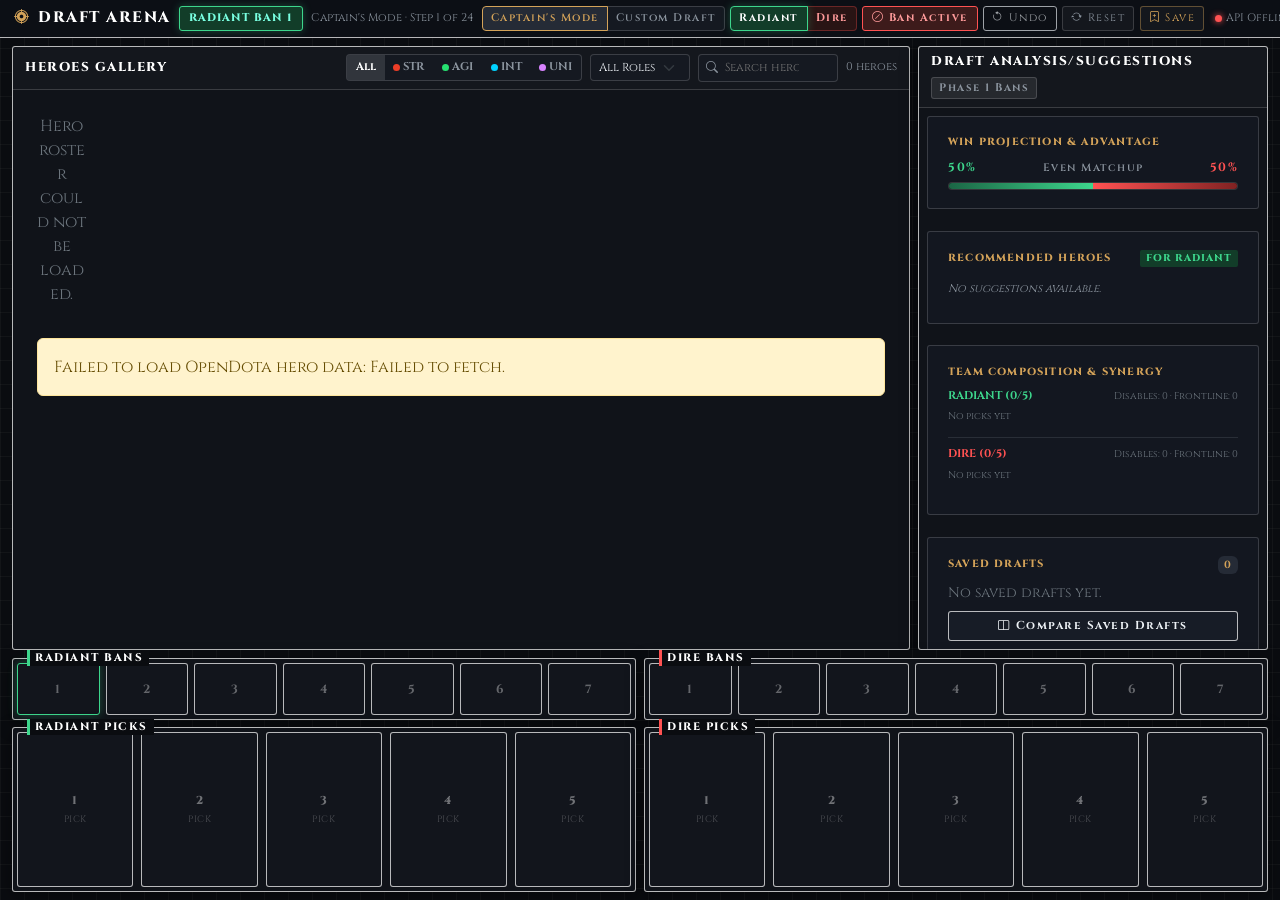
==== API-A3/index.html @ a6ad1978 "Initial Commit" ====
<!DOCTYPE html>
<html lang="en">
<head>
  <meta charset="UTF-8">
  <meta name="viewport" content="width=device-width, initial-scale=1">
  <meta name="theme-color" content="#0a0c10">
  <title>Dota 2 Draft Simulator & Analysis</title>
  <link href="https://cdn.jsdelivr.net/npm/bootstrap@5.3.3/dist/css/bootstrap.min.css" rel="stylesheet">
  <link href="https://cdn.jsdelivr.net/npm/bootstrap-icons@1.11.3/font/bootstrap-icons.min.css" rel="stylesheet">
  <link rel="preconnect" href="https://fonts.googleapis.com">
  <link rel="preconnect" href="https://fonts.gstatic.com" crossorigin>
  <link href="https://fonts.googleapis.com/css2?family=Cinzel:wght@600;700;800;900&display=swap" rel="stylesheet">
  <link rel="stylesheet" href="assets/css/main.css">
</head>
<body class="wireframe-theme">
  <!-- Top Navigation & Global Controls -->
  <header class="app-header">
    <div class="header-inner">
      <div class="brand-group">
        <a class="brand-title" href="#">
          <i class="bi bi-crosshair2 me-2"></i>DRAFT ARENA
        </a>
        <span class="brand-subtitle d-none d-xxl-inline">DOTA 2 DRAFT SIMULATOR &amp; ANALYSIS</span>
      </div>

      <!-- Turn & Draft Status in Header -->
      <div class="header-turn-status" id="headerTurnStatus">
        <span class="turn-indicator-badge radiant" id="activeTurnBadge">RADIANT BAN 1</span>
        <span class="turn-desc d-none d-lg-inline" id="draftPrompt">Captain's Mode · Step 1 of 24</span>
      </div>

      <!-- Quick Action Controls -->
      <div class="header-actions">
        <div class="btn-group btn-group-sm mode-toggle-group" role="group" aria-label="Draft mode">
          <button class="btn btn-mode active" id="captainsMode" type="button" title="Standard 24-step competitive pick/ban sequence">Captain's Mode</button>
          <button class="btn btn-mode" id="customMode" type="button" title="Free custom picking and banning">Custom Draft</button>
        </div>

        <div class="btn-group btn-group-sm team-toggle-group" role="group" aria-label="Active team">
          <button class="btn btn-team-radiant active" id="radiantTurnBtn" type="button">Radiant</button>
          <button class="btn btn-team-dire" id="direTurnBtn" type="button">Dire</button>
        </div>

        <button class="btn btn-sm btn-action-toggle" id="banToggleBtn" type="button" title="Toggle Pick or Ban">
          <i class="bi bi-slash-circle me-1"></i><span id="banToggleLabel">Ban Mode</span>
        </button>

        <button class="btn btn-sm btn-control" id="undoBtn" disabled title="Undo last action">
          <i class="bi bi-arrow-counterclockwise"></i><span class="d-none d-xl-inline ms-1">Undo</span>
        </button>
        <button class="btn btn-sm btn-control" id="resetBtn" title="Reset current draft">
          <i class="bi bi-arrow-repeat"></i><span class="d-none d-xl-inline ms-1">Reset</span>
        </button>
        <button class="btn btn-sm btn-control btn-save" id="saveDraftBtn" title="Save draft">
          <i class="bi bi-bookmark-plus"></i><span class="d-none d-xl-inline ms-1">Save</span>
        </button>

        <span class="api-status" id="apiStatus"><span class="status-dot"></span><span class="d-none d-sm-inline">Connecting</span></span>
      </div>
    </div>
  </header>

  <!-- Main Blueprint / Wireframe Grid Layout -->
  <main class="wireframe-workspace">
    <!-- TOP ROW: HEROES GALLERY (Left) & DRAFT ANALYSIS/SUGGESTIONS (Right) -->
    <section class="wireframe-top-row">
      <!-- HEROES GALLERY CARD -->
      <div class="card wireframe-box gallery-box">
        <div class="card-header wireframe-header">
          <h2 class="card-title wireframe-title mb-0">HEROES GALLERY</h2>
          <div class="gallery-controls">
            <!-- Attribute Filter Tabs -->
            <div class="attr-filters" id="attrFilters">
              <button class="attr-btn active" data-attr="all" type="button">All</button>
              <button class="attr-btn str" data-attr="str" type="button" title="Strength"><span class="attr-icon str-icon"></span> STR</button>
              <button class="attr-btn agi" data-attr="agi" type="button" title="Agility"><span class="attr-icon agi-icon"></span> AGI</button>
              <button class="attr-btn int" data-attr="int" type="button" title="Intelligence"><span class="attr-icon int-icon"></span> INT</button>
              <button class="attr-btn all-attr" data-attr="all-attr" type="button" title="Universal"><span class="attr-icon uni-icon"></span> UNI</button>
            </div>

            <!-- Role Filter Dropdown -->
            <select class="form-select form-select-sm filter-select" id="roleFilter" aria-label="Filter by role">
              <option value="all">All Roles</option>
              <option value="carry">Carry</option>
              <option value="support">Support</option>
              <option value="initiator">Initiator</option>
              <option value="disabler">Disabler</option>
              <option value="durable">Durable</option>
              <option value="nuker">Nuker</option>
              <option value="pusher">Pusher</option>
              <option value="escape">Escape</option>
            </select>

            <!-- Search input -->
            <div class="search-wrap">
              <i class="bi bi-search search-icon"></i>
              <input type="search" class="hero-search-input" id="heroSearch" placeholder="Search hero..." autocomplete="off">
              <button class="clear-search-btn d-none" id="clearSearchBtn" type="button"><i class="bi bi-x"></i></button>
            </div>

            <span class="hero-counter" id="heroCount">Loading...</span>
          </div>
        </div>

        <!-- Hero Grid Body -->
        <div class="card-body wireframe-body gallery-body p-2">
          <div id="heroGrid" class="hero-gallery-grid">
            <div class="loading-state">
              <div class="spinner-border spinner-border-sm text-warning" role="status"></div>
              <span class="ms-2">Loading hero roster from OpenDota...</span>
            </div>
          </div>
          <div id="heroError" class="alert alert-warning d-none m-3" role="alert"></div>
        </div>
      </div>

      <!-- DRAFT ANALYSIS/SUGGESTIONS CARD -->
      <div class="card wireframe-box analysis-box">
        <div class="card-header wireframe-header">
          <h2 class="card-title wireframe-title mb-0">DRAFT ANALYSIS/SUGGESTIONS</h2>
          <span class="draft-phase-tag" id="draftPhaseTag">Phase 1 Bans</span>
        </div>

        <div class="card-body wireframe-body analysis-body p-2">
          <!-- Draft Advantage Gauge Card -->
          <div class="card sub-card analysis-panel-section mb-2">
            <div class="card-body p-2">
              <div class="section-subhead">WIN PROJECTION &amp; ADVANTAGE</div>
              <div class="advantage-container">
                <div class="advantage-header">
                  <span class="team-adv-val radiant-text" id="radiantAdvPct">50%</span>
                  <span class="adv-label" id="advantageLabel">Even Matchup</span>
                  <span class="team-adv-val dire-text" id="direAdvPct">50%</span>
                </div>
                <div class="advantage-bar-track">
                  <div class="adv-bar-fill radiant-bar" id="radiantAdvBar" style="width: 50%"></div>
                  <div class="adv-bar-fill dire-bar" id="direAdvBar" style="width: 50%"></div>
                </div>
              </div>
            </div>
          </div>

          <!-- Dynamic Hero Suggestions Card -->
          <div class="card sub-card analysis-panel-section mb-2">
            <div class="card-body p-2">
              <div class="d-flex justify-content-between align-items-center mb-2">
                <div class="section-subhead mb-0">RECOMMENDED HEROES</div>
                <span class="active-team-tag" id="suggestionTeamTag">FOR RADIANT</span>
              </div>
              <div class="suggestions-list" id="suggestionsContainer">
                <div class="suggestion-placeholder">Suggestions will appear as you pick or ban heroes.</div>
              </div>
            </div>
          </div>

          <!-- Lineup Role Breakdown & Warnings Card -->
          <div class="card sub-card analysis-panel-section mb-2">
            <div class="card-body p-2">
              <div class="section-subhead">TEAM COMPOSITION &amp; SYNERGY</div>
              <div id="compositionBreakdown" class="composition-breakdown">
                <div class="small text-secondary">Pick heroes to generate synergy insights and vulnerability warnings.</div>
              </div>
            </div>
          </div>

          <!-- Saved Drafts Drawer / History Card -->
          <div class="card sub-card analysis-panel-section saved-drafts-section">
            <div class="card-body p-2">
              <div class="d-flex justify-content-between align-items-center mb-2">
                <div class="section-subhead mb-0">SAVED DRAFTS</div>
                <span class="badge saved-badge" id="savedCount">0</span>
              </div>
              <div id="savedDraftPreview" class="saved-preview-list small text-secondary">No saved drafts yet.</div>
              <button class="btn btn-compare-drafts w-100 mt-2" id="compareDraftsBtn" type="button">
                <i class="bi bi-layout-split me-1"></i>Compare Saved Drafts
              </button>
            </div>
          </div>
        </div>
      </div>
    </section>

    <!-- BOTTOM ROW: RADIANT (Bans & Picks) & DIRE (Bans & Picks) -->
    <section class="wireframe-bottom-row">
      <!-- RADIANT HALF (Left) -->
      <div class="team-side radiant-side">
        <!-- RADIANT BANS (7 Slots) CARD -->
        <div class="card wireframe-box bans-box radiant-bans-box" id="radiantBansBox">
          <div class="wireframe-box-label radiant-label">RADIANT BANS</div>
          <div class="card-body p-1">
            <div class="slots-container ban-slots-row" id="radiantBanSlots">
              <!-- 7 Ban Slots dynamically rendered -->
            </div>
          </div>
        </div>

        <!-- RADIANT PICKS (5 Slots) CARD -->
        <div class="card wireframe-box picks-box radiant-picks-box" id="radiantPicksBox">
          <div class="wireframe-box-label radiant-label">RADIANT PICKS</div>
          <div class="card-body p-1">
            <div class="slots-container pick-slots-row" id="radiantPickSlots">
              <!-- 5 Pick Slots dynamically rendered -->
            </div>
          </div>
        </div>
      </div>

      <!-- DIRE HALF (Right) -->
      <div class="team-side dire-side">
        <!-- DIRE BANS (7 Slots) CARD -->
        <div class="card wireframe-box bans-box dire-bans-box" id="direBansBox">
          <div class="wireframe-box-label dire-label">DIRE BANS</div>
          <div class="card-body p-1">
            <div class="slots-container ban-slots-row" id="direBanSlots">
              <!-- 7 Ban Slots dynamically rendered -->
            </div>
          </div>
        </div>

        <!-- DIRE PICKS (5 Slots) CARD -->
        <div class="card wireframe-box picks-box dire-picks-box" id="direPicksBox">
          <div class="wireframe-box-label dire-label">DIRE PICKS</div>
          <div class="card-body p-1">
            <div class="slots-container pick-slots-row" id="direPickSlots">
              <!-- 5 Pick Slots dynamically rendered -->
            </div>
          </div>
        </div>
      </div>
    </section>
  </main>

  <!-- Hero Skills Hover Tooltip -->
  <div id="heroSkillTooltip" class="card hero-skill-tooltip d-none" role="tooltip">
    <div class="card-header tooltip-hero-header d-flex align-items-center gap-2 p-2">
      <img id="tooltipHeroImg" class="tooltip-hero-avatar rounded" src="" alt="">
      <div class="min-w-0 flex-grow-1">
        <div class="d-flex align-items-center gap-2">
          <h4 id="tooltipHeroName" class="tooltip-hero-title mb-0"></h4>
          <span id="tooltipAttrBadge" class="badge"></span>
        </div>
        <div id="tooltipHeroRoles" class="tooltip-hero-roles small text-secondary"></div>
      </div>
    </div>
    <div class="card-body p-2 tooltip-skills-body" id="tooltipSkillsList">
      <!-- Skills populated dynamically -->
    </div>
  </div>

  <!-- Notification Toast -->
  <div class="toast-container position-fixed bottom-0 end-0 p-3">
    <div id="appToast" class="toast text-bg-dark border-secondary" role="status" aria-live="polite" aria-atomic="true">
      <div class="d-flex">
        <div class="toast-body" id="toastMessage">Ready.</div>
        <button type="button" class="btn-close btn-close-white me-2 m-auto" data-bs-dismiss="toast" aria-label="Close"></button>
      </div>
    </div>
  </div>

  <!-- Compare Saved Drafts Modal -->
  <div class="modal fade" id="compareModal" tabindex="-1" aria-labelledby="compareModalLabel" aria-hidden="true">
    <div class="modal-dialog modal-lg modal-dialog-centered">
      <div class="modal-content modal-dark">
        <div class="modal-header">
          <h5 class="modal-title" id="compareModalLabel"><i class="bi bi-layout-split me-2"></i>Saved Draft Comparison</h5>
          <button type="button" class="btn-close btn-close-white" data-bs-dismiss="modal" aria-label="Close"></button>
        </div>
        <div class="modal-body" id="compareModalBody">
          Save at least two drafts to compare them.
        </div>
      </div>
    </div>
  </div>

  <script src="https://cdn.jsdelivr.net/npm/bootstrap@5.3.3/dist/js/bootstrap.bundle.min.js"></script>
  <script type="module" src="assets/js/app.js"></script>
</body>
</html>
---- API-A3/assets/css/main.css ----
@font-face {
  font-family: 'Trajan Pro';
  src: local('Trajan Pro'), local('TrajanPro-Regular'), local('TrajanPro-Bold'), local('Trajan');
  font-weight: normal;
  font-style: normal;
}

:root {
  color-scheme: dark;
  --font-trajan: "Trajan Pro", "Trajan", "Cinzel", Georgia, "Times New Roman", serif;
  --bg-dark: #0a0c10;
  --bg-panel: #101319;
  --bg-card: #151922;
  --line-wireframe: rgba(255, 255, 255, 0.7);
  --line-subtle: rgba(255, 255, 255, 0.16);
  --text-main: #edf1f5;
  --text-muted: #8b949e;
  --gold: #d4a359;
  --gold-glow: rgba(212, 163, 89, 0.25);
  --radiant: #3dd68c;
  --radiant-dark: #123d29;
  --radiant-glow: rgba(61, 214, 140, 0.3);
  --dire: #ff5252;
  --dire-dark: #4a1515;
  --dire-glow: rgba(255, 82, 82, 0.3);
  --str-color: #ec3d27;
  --agi-color: #26e070;
  --int-color: #00d2ff;
  --uni-color: #d883ff;
}

* {
  box-sizing: border-box;
}

body.wireframe-theme {
  margin: 0;
  padding: 0;
  background-color: var(--bg-dark);
  background-image:
    linear-gradient(to right, rgba(255, 255, 255, 0.035) 1px, transparent 1px),
    linear-gradient(to bottom, rgba(255, 255, 255, 0.035) 1px, transparent 1px);
  background-size: 24px 24px;
  color: var(--text-main);
  font-family: var(--font-trajan);
  height: 100vh;
  max-height: 100vh;
  overflow: hidden;
  display: flex;
  flex-direction: column;
}

h1, h2, h3, h4, h5, h6,
.brand-title,
.brand-subtitle,
.wireframe-title,
.wireframe-box-label,
.turn-indicator-badge,
.section-subhead,
.btn-mode,
.btn-team-radiant,
.btn-team-dire,
.btn-action-toggle,
.btn-control,
.empty-pick-num,
.empty-pick-label,
.slot-num,
.pick-hero-name,
.hero-name-label,
.suggestion-hero-name,
.adv-label,
.advantage-header,
.active-team-tag,
.draft-phase-tag,
.btn-compare-drafts {
  font-family: var(--font-trajan);
  letter-spacing: 1.5px;
}

/* =========================================================
   HEADER / GLOBAL CONTROLS (Strictly 1 Liner)
   ========================================================= */
.app-header {
  background: rgba(13, 16, 22, 0.96);
  backdrop-filter: blur(8px);
  border-bottom: 1px solid var(--line-wireframe);
  flex-shrink: 0;
  z-index: 100;
}

.header-inner {
  max-width: 100%;
  margin: 0;
  padding: 0.35rem 0.85rem;
  display: flex;
  align-items: center;
  justify-content: space-between;
  gap: 0.5rem;
  flex-wrap: nowrap;
  white-space: nowrap;
  overflow-x: auto;
  scrollbar-width: none;
}

.header-inner::-webkit-scrollbar {
  display: none;
}

.brand-group {
  display: flex;
  align-items: center;
  gap: 0.5rem;
  flex-shrink: 0;
}

.brand-title {
  color: #ffffff;
  font-weight: 800;
  letter-spacing: 1.5px;
  text-decoration: none;
  font-size: 0.95rem;
  display: flex;
  align-items: center;
  white-space: nowrap;
}

.brand-title i {
  color: var(--gold);
}

.brand-subtitle {
  color: var(--text-muted);
  font-size: 0.62rem;
  letter-spacing: 1px;
  font-weight: 600;
  white-space: nowrap;
}

.header-turn-status {
  display: flex;
  align-items: center;
  gap: 0.5rem;
  flex-shrink: 0;
}

.turn-indicator-badge {
  display: inline-flex;
  align-items: center;
  padding: 0.22rem 0.6rem;
  font-size: 0.68rem;
  font-weight: 800;
  letter-spacing: 1px;
  border-radius: 3px;
  border: 1px solid transparent;
  white-space: nowrap;
  transition: all 0.2s ease;
}

.turn-indicator-badge.radiant {
  background: var(--radiant-dark);
  color: #79ffe1;
  border-color: var(--radiant);
  box-shadow: 0 0 8px var(--radiant-glow);
}

.turn-indicator-badge.dire {
  background: var(--dire-dark);
  color: #ff9e9e;
  border-color: var(--dire);
  box-shadow: 0 0 8px var(--dire-glow);
}

.turn-desc {
  font-size: 0.7rem;
  color: var(--text-muted);
  white-space: nowrap;
}

.header-actions {
  display: flex;
  align-items: center;
  gap: 0.35rem;
  flex-shrink: 0;
  flex-wrap: nowrap;
  white-space: nowrap;
}

.btn-mode {
  background: #151921;
  border: 1px solid var(--line-subtle);
  color: var(--text-muted);
  font-size: 0.68rem;
  font-weight: 600;
  padding: 0.22rem 0.5rem;
}

.btn-mode.active {
  background: #252b36;
  border-color: var(--gold);
  color: var(--gold);
}

.btn-team-radiant {
  background: #11251c;
  border: 1px solid rgba(61, 214, 140, 0.3);
  color: #8ceec0;
  font-size: 0.68rem;
  font-weight: 700;
  padding: 0.22rem 0.5rem;
}

.btn-team-radiant.active {
  background: var(--radiant-dark);
  border-color: var(--radiant);
  color: #ffffff;
  box-shadow: 0 0 8px var(--radiant-glow);
}

.btn-team-dire {
  background: #291414;
  border: 1px solid rgba(255, 82, 82, 0.3);
  color: #ff9b9b;
  font-size: 0.68rem;
  font-weight: 700;
  padding: 0.22rem 0.5rem;
}

.btn-team-dire.active {
  background: var(--dire-dark);
  border-color: var(--dire);
  color: #ffffff;
  box-shadow: 0 0 8px var(--dire-glow);
}

.btn-action-toggle {
  background: #161b24;
  border: 1px solid var(--line-wireframe);
  color: var(--text-main);
  font-size: 0.68rem;
  font-weight: 700;
  padding: 0.22rem 0.55rem;
  border-radius: 3px;
}

.btn-action-toggle.ban-active {
  background: #3d1b1b;
  border-color: var(--dire);
  color: #ff9b9b;
}

.btn-control {
  background: #14171d;
  border: 1px solid var(--line-subtle);
  color: var(--text-muted);
  font-size: 0.68rem;
  padding: 0.22rem 0.5rem;
  border-radius: 3px;
}

.btn-control:hover:not(:disabled) {
  background: #212630;
  color: #ffffff;
  border-color: var(--line-wireframe);
}

.btn-save {
  border-color: rgba(212, 163, 89, 0.4);
  color: var(--gold);
}

.btn-save:hover {
  background: rgba(212, 163, 89, 0.15);
  color: #ffe1a6;
}

.api-status {
  font-size: 0.68rem;
  color: var(--text-muted);
  display: inline-flex;
  align-items: center;
  gap: 4px;
  padding-left: 0.3rem;
  white-space: nowrap;
}

.status-dot {
  width: 7px;
  height: 7px;
  border-radius: 50%;
  background: var(--gold);
}

.api-status.online .status-dot {
  background: var(--radiant);
  box-shadow: 0 0 6px var(--radiant);
}

.api-status.offline .status-dot {
  background: var(--dire);
  box-shadow: 0 0 6px var(--dire);
}

/* =========================================================
   WIREFRAME WORKSPACE LAYOUT
   ========================================================= */
.wireframe-workspace {
  max-width: 100%;
  width: 100%;
  margin: 0;
  padding: 0.5rem 0.75rem;
  flex: 1 1 0%;
  min-height: 0;
  display: flex;
  flex-direction: column;
  gap: 0.5rem;
  overflow: hidden;
}

/* Base Wireframe Box Style (Bootstrap Card Extension) */
.card {
  --bs-card-bg: var(--bg-panel);
  --bs-card-border-color: var(--line-wireframe);
  --bs-card-cap-bg: rgba(255, 255, 255, 0.02);
  --bs-card-cap-color: var(--text-main);
  --bs-card-color: var(--text-main);
  background-color: var(--bg-panel);
  border: 1px solid var(--line-wireframe);
  border-radius: 3px;
}

.card.sub-card {
  --bs-card-bg: #131720;
  --bs-card-border-color: var(--line-subtle);
  background-color: #131720;
  border: 1px solid var(--line-subtle);
  border-radius: 3px;
}

.wireframe-box {
  position: relative;
  box-shadow: 0 4px 18px rgba(0, 0, 0, 0.4);
  display: flex;
  flex-direction: column;
  min-height: 0;
}

.wireframe-header {
  padding: 0.45rem 0.75rem;
  border-bottom: 1px solid var(--line-subtle);
  display: flex;
  align-items: center;
  justify-content: space-between;
  flex-wrap: wrap;
  gap: 0.5rem;
  background: rgba(255, 255, 255, 0.02);
  flex-shrink: 0;
}

.wireframe-title {
  margin: 0;
  font-size: 0.8rem;
  font-weight: 800;
  letter-spacing: 1.5px;
  color: #ffffff;
  text-transform: uppercase;
}

.wireframe-body {
  padding: 0.6rem;
  flex: 1 1 0%;
  min-height: 0;
  overflow-y: auto;
  overflow-x: hidden;
  display: flex;
  flex-direction: column;
}

/* Wireframe Box Label (Embedded on top border for bottom section) */
.wireframe-box-label {
  position: absolute;
  top: -9px;
  left: 14px;
  background: #0a0c10;
  padding: 0 6px;
  font-size: 0.68rem;
  font-weight: 800;
  letter-spacing: 1.5px;
  text-transform: uppercase;
  z-index: 3;
}

.wireframe-box-label.radiant-label {
  color: #ffffff;
  border-left: 3px solid var(--radiant);
  padding-left: 5px;
}

.wireframe-box-label.dire-label {
  color: #ffffff;
  border-left: 3px solid var(--dire);
  padding-left: 5px;
}

/* =========================================================
   TOP ROW: HEROES GALLERY & DRAFT ANALYSIS
   ========================================================= */
.wireframe-top-row {
  display: grid;
  grid-template-columns: minmax(0, 1fr) 350px;
  gap: 0.5rem;
  flex: 1 1 0%;
  min-height: 0;
  overflow: hidden;
}

.gallery-box,
.analysis-box {
  height: 100%;
  max-height: 100%;
  min-height: 0;
  overflow: hidden;
}

@media (max-width: 1200px) {
  .wireframe-top-row {
    grid-template-columns: minmax(0, 1fr) 320px;
  }
}

/* Gallery Controls */
.gallery-controls {
  display: flex;
  align-items: center;
  gap: 0.5rem;
  flex-wrap: wrap;
}

.attr-filters {
  display: flex;
  background: #151921;
  border: 1px solid var(--line-subtle);
  border-radius: 4px;
  overflow: hidden;
}

.attr-btn {
  background: transparent;
  border: none;
  color: var(--text-muted);
  font-size: 0.7rem;
  font-weight: 700;
  padding: 0.25rem 0.55rem;
  cursor: pointer;
  display: flex;
  align-items: center;
  gap: 3px;
  transition: all 0.15s ease;
}

.attr-btn:hover {
  color: #ffffff;
  background: rgba(255, 255, 255, 0.05);
}

.attr-btn.active {
  background: rgba(255, 255, 255, 0.12);
  color: #ffffff;
}

.attr-btn.str.active {
  background: rgba(236, 61, 39, 0.25);
  color: #ff7566;
}

.attr-btn.agi.active {
  background: rgba(38, 224, 112, 0.25);
  color: #65fca1;
}

.attr-btn.int.active {
  background: rgba(0, 210, 255, 0.25);
  color: #7de8ff;
}

.attr-btn.all-attr.active {
  background: rgba(216, 131, 255, 0.25);
  color: #eab5ff;
}

.attr-icon {
  width: 7px;
  height: 7px;
  border-radius: 50%;
  display: inline-block;
}

.str-icon { background: var(--str-color); }
.agi-icon { background: var(--agi-color); }
.int-icon { background: var(--int-color); }
.uni-icon { background: var(--uni-color); }

.filter-select {
  background-color: #151921;
  border: 1px solid var(--line-subtle);
  color: var(--text-main);
  font-size: 0.72rem;
  width: auto;
  min-width: 100px;
  padding: 0.25rem 0.5rem;
}

.search-wrap {
  position: relative;
  display: flex;
  align-items: center;
}

.search-icon {
  position: absolute;
  left: 8px;
  font-size: 0.75rem;
  color: var(--text-muted);
  pointer-events: none;
}

.hero-search-input {
  background: #151921;
  border: 1px solid var(--line-subtle);
  color: #ffffff;
  font-size: 0.72rem;
  padding: 0.28rem 1.6rem 0.28rem 1.6rem;
  border-radius: 4px;
  width: 140px;
  transition: width 0.2s ease, border-color 0.2s ease;
}

.hero-search-input:focus {
  outline: none;
  border-color: var(--line-wireframe);
  width: 180px;
}

.clear-search-btn {
  position: absolute;
  right: 5px;
  background: transparent;
  border: none;
  color: var(--text-muted);
  padding: 0;
  cursor: pointer;
  font-size: 0.85rem;
}

.hero-counter {
  font-size: 0.7rem;
  color: var(--text-muted);
  white-space: nowrap;
}

/* Hero Gallery Grid */
.gallery-body {
  padding: 0.6rem;
  overflow-y: auto;
}

.hero-gallery-grid {
  display: grid;
  grid-template-columns: repeat(auto-fill, minmax(78px, 1fr));
  gap: 7px;
}

.hero-card-tile {
  background: #14171f;
  border: 1px solid rgba(255, 255, 255, 0.15);
  border-radius: 3px;
  padding: 0;
  cursor: pointer;
  position: relative;
  overflow: hidden;
  display: flex;
  flex-direction: column;
  transition: transform 0.12s ease, border-color 0.12s ease, box-shadow 0.12s ease;
  user-select: none;
}

.hero-card-tile:hover:not(:disabled) {
  transform: translateY(-2px);
  border-color: #ffffff;
  box-shadow: 0 4px 12px rgba(0, 0, 0, 0.6);
  z-index: 5;
}

.hero-card-tile .hero-img-wrap {
  width: 100%;
  aspect-ratio: 16 / 10;
  position: relative;
  background: #0d0f14;
  overflow: hidden;
}

.hero-card-tile .hero-img-wrap img {
  width: 100%;
  height: 100%;
  object-fit: cover;
  display: block;
}

.hero-card-tile .attr-badge {
  position: absolute;
  top: 2px;
  left: 2px;
  width: 6px;
  height: 6px;
  border-radius: 50%;
  box-shadow: 0 0 4px rgba(0, 0, 0, 0.8);
}

.hero-card-tile .attr-badge.str { background: var(--str-color); }
.hero-card-tile .attr-badge.agi { background: var(--agi-color); }
.hero-card-tile .attr-badge.int { background: var(--int-color); }
.hero-card-tile .attr-badge.all { background: var(--uni-color); }

.hero-card-tile .hero-name-label {
  font-size: 0.65rem;
  font-weight: 600;
  color: #dbe2ea;
  padding: 3px 4px 4px;
  white-space: nowrap;
  overflow: hidden;
  text-overflow: ellipsis;
  text-align: center;
  background: #14171f;
}

.hero-card-tile.used-hero {
  opacity: 0.35;
  filter: grayscale(1);
  cursor: not-allowed;
}

.hero-card-tile .used-badge {
  position: absolute;
  top: 50%;
  left: 50%;
  transform: translate(-50%, -50%);
  background: rgba(0, 0, 0, 0.85);
  color: #ff6b6b;
  font-size: 0.55rem;
  font-weight: 800;
  letter-spacing: 1px;
  padding: 1px 4px;
  border-radius: 2px;
  border: 1px solid rgba(255, 107, 107, 0.5);
  pointer-events: none;
}

/* =========================================================
   DRAFT ANALYSIS / SUGGESTIONS PANEL
   ========================================================= */
.analysis-body {
  overflow-y: auto;
  gap: 0.85rem;
  padding: 0.75rem 0.9rem;
}

.draft-phase-tag {
  font-size: 0.68rem;
  font-weight: 700;
  padding: 2px 7px;
  border-radius: 3px;
  background: rgba(255, 255, 255, 0.08);
  color: var(--text-muted);
  border: 1px solid var(--line-subtle);
}

.analysis-panel-section {
  background: #131720;
  border: 1px solid var(--line-subtle);
  border-radius: 3px;
  padding: 0.65rem 0.75rem;
}

.section-subhead {
  font-size: 0.65rem;
  font-weight: 800;
  letter-spacing: 1.2px;
  color: var(--gold);
  margin-bottom: 0.45rem;
  text-transform: uppercase;
}

.active-team-tag {
  font-size: 0.62rem;
  font-weight: 800;
  letter-spacing: 1px;
  padding: 1px 6px;
  border-radius: 2px;
}

.active-team-tag.radiant {
  background: var(--radiant-dark);
  color: var(--radiant);
}

.active-team-tag.dire {
  background: var(--dire-dark);
  color: var(--dire);
}

/* Advantage Bar */
.advantage-header {
  display: flex;
  justify-content: space-between;
  align-items: baseline;
  font-size: 0.75rem;
  font-weight: 700;
  margin-bottom: 0.35rem;
}

.radiant-text { color: var(--radiant); }
.dire-text { color: var(--dire); }
.adv-label { font-size: 0.68rem; color: var(--text-muted); font-weight: 600; }

.advantage-bar-track {
  height: 8px;
  background: #0d0f14;
  border-radius: 4px;
  overflow: hidden;
  display: flex;
  border: 1px solid var(--line-subtle);
}

.adv-bar-fill.radiant-bar {
  background: linear-gradient(90deg, #1b6645, var(--radiant));
  transition: width 0.3s ease;
}

.adv-bar-fill.dire-bar {
  background: linear-gradient(90deg, var(--dire), #802222);
  transition: width 0.3s ease;
}

/* Suggestion Cards (Bootstrap Card) */
.suggestions-list {
  display: flex;
  flex-direction: column;
  gap: 0.45rem;
}

.card.suggestion-card {
  background: #171c26;
  border: 1px solid var(--line-subtle);
  border-radius: 3px;
  transition: border-color 0.15s ease, background-color 0.15s ease;
}

.card.suggestion-card:hover {
  background: #1c222f;
  border-color: rgba(255, 255, 255, 0.3);
}

.suggestion-thumb {
  width: 42px;
  height: 25px;
  object-fit: cover;
  border-radius: 2px;
  flex-shrink: 0;
  background: #0d0f14;
}

.suggestion-details {
  flex: 1;
  min-width: 0;
}

.suggestion-hero-name {
  font-size: 0.72rem;
  font-weight: 700;
  color: #ffffff;
  white-space: nowrap;
  overflow: hidden;
  text-overflow: ellipsis;
}

.suggestion-reasons {
  display: flex;
  flex-wrap: wrap;
  gap: 3px;
  margin-top: 1px;
}

.reason-tag {
  font-size: 0.58rem;
  color: #b0bac5;
  background: rgba(255, 255, 255, 0.06);
  padding: 1px 4px;
  border-radius: 2px;
}

.btn-select-suggested {
  background: #242c3b;
  border: 1px solid var(--line-subtle);
  color: #dce3eb;
  font-size: 0.65rem;
  font-weight: 700;
  padding: 0.2rem 0.5rem;
  border-radius: 3px;
  white-space: nowrap;
  cursor: pointer;
  transition: all 0.15s ease;
}

.btn-select-suggested:hover {
  background: var(--gold);
  color: #000000;
  border-color: var(--gold);
}

.suggestion-placeholder {
  font-size: 0.7rem;
  color: var(--text-muted);
  padding: 0.4rem 0;
  font-style: italic;
}

/* Composition Breakdown */
.composition-breakdown {
  font-size: 0.7rem;
}

.team-comp-row {
  margin-bottom: 0.4rem;
}

.team-comp-header {
  display: flex;
  justify-content: space-between;
  font-weight: 700;
  margin-bottom: 0.2rem;
}

.role-pill {
  display: inline-block;
  font-size: 0.6rem;
  padding: 1px 5px;
  border-radius: 3px;
  margin: 1px;
  background: rgba(255, 255, 255, 0.07);
  border: 1px solid var(--line-subtle);
  color: #c7d0d9;
}

.warning-item {
  font-size: 0.64rem;
  color: #f7b731;
  margin-top: 2px;
  display: flex;
  align-items: center;
}

.strength-item {
  font-size: 0.64rem;
  color: #2ed573;
  margin-top: 2px;
  display: flex;
  align-items: center;
}

/* Saved Drafts in Analysis */
.saved-badge {
  background: #252b36;
  color: var(--gold);
  font-size: 0.65rem;
}

.saved-preview-list {
  max-height: 55px;
  overflow-y: auto;
}

.btn-compare-drafts {
  background: #171c26;
  border: 1px solid var(--line-wireframe);
  color: var(--text-main);
  font-size: 0.72rem;
  font-weight: 700;
  padding: 0.35rem 0.6rem;
  border-radius: 3px;
}

.btn-compare-drafts:hover {
  background: #232a39;
  color: #ffffff;
}

/* =========================================================
   BOTTOM ROW: RADIANT & DIRE (BANS & PICKS)
   ========================================================= */
.wireframe-bottom-row {
  display: grid;
  grid-template-columns: 1fr 1fr;
  gap: 0.5rem;
  flex-shrink: 0;
}

.team-side {
  display: flex;
  flex-direction: column;
  gap: 0.45rem;
}

/* Bans Box */
.bans-box {
  padding: 0;
  min-height: auto;
}

.bans-box .card-body {
  padding: 0.65rem 0.5rem 0.45rem 0.5rem;
}

.ban-slots-row {
  display: grid;
  grid-template-columns: repeat(7, 1fr);
  gap: 6px;
  width: 100%;
}

.card.ban-slot,
.ban-slot {
  width: 100%;
  aspect-ratio: 16 / 10;
  min-height: 0;
  border: 1px solid var(--line-wireframe);
  background: #12151c;
  border-radius: 3px;
  position: relative;
  overflow: hidden;
  display: flex;
  align-items: center;
  justify-content: center;
  color: var(--text-muted);
  cursor: pointer;
  transition: all 0.15s ease;
}

.card.ban-slot:hover,
.ban-slot:hover {
  border-color: #ffffff;
  background: #191e28;
}

.ban-slot .slot-num {
  font-size: 0.75rem;
  font-weight: 700;
  color: rgba(255, 255, 255, 0.35);
}

.ban-slot.active-turn-slot.radiant {
  border-color: var(--radiant);
  box-shadow: 0 0 10px var(--radiant-glow);
  animation: pulse-radiant 1.6s infinite ease-in-out;
}

.ban-slot.active-turn-slot.dire {
  border-color: var(--dire);
  box-shadow: 0 0 10px var(--dire-glow);
  animation: pulse-dire 1.6s infinite ease-in-out;
}

.ban-slot.filled {
  border-color: rgba(255, 255, 255, 0.4);
}

.ban-slot.filled img {
  width: 100%;
  height: 100%;
  object-fit: cover;
  filter: grayscale(0.8) contrast(1.1);
}

.ban-slot.filled .ban-slash-overlay {
  position: absolute;
  top: 0;
  left: 0;
  right: 0;
  bottom: 0;
  background: linear-gradient(
    135deg,
    transparent calc(50% - 2px),
    rgba(255, 60, 60, 0.85) calc(50% - 2px),
    rgba(255, 60, 60, 0.85) calc(50% + 2px),
    transparent calc(50% + 2px)
  );
  pointer-events: none;
}

.ban-slot .btn-slot-remove {
  position: absolute;
  top: 1px;
  right: 1px;
  width: 15px;
  height: 15px;
  background: rgba(0, 0, 0, 0.85);
  border: 1px solid rgba(255, 255, 255, 0.3);
  color: #ff6b6b;
  border-radius: 2px;
  display: none;
  align-items: center;
  justify-content: center;
  font-size: 0.65rem;
  padding: 0;
  cursor: pointer;
  z-index: 5;
}

.ban-slot.filled:hover .btn-slot-remove {
  display: flex;
}

/* Picks Box */
.picks-box {
  padding: 0;
  min-height: auto;
}

.picks-box .card-body {
  padding: 0.75rem 0.5rem 0.45rem 0.5rem;
}

.pick-slots-row {
  display: grid;
  grid-template-columns: repeat(5, 1fr);
  gap: 8px;
  width: 100%;
}

.card.pick-slot,
.pick-slot {
  width: 100%;
  aspect-ratio: 3 / 4;
  min-height: 0;
  border: 1px solid var(--line-wireframe);
  background: #12151c;
  border-radius: 3px;
  position: relative;
  overflow: hidden;
  display: flex;
  flex-direction: column;
  cursor: pointer;
  transition: all 0.15s ease;
}

.card.pick-slot:hover,
.pick-slot:hover {
  border-color: #ffffff;
  background: #191e28;
}

.pick-slot .empty-pick-content {
  display: flex;
  flex-direction: column;
  align-items: center;
  justify-content: center;
  gap: 4px;
  width: 100%;
  height: 100%;
}

.pick-slot .empty-pick-num {
  font-size: 0.72rem;
  font-weight: 800;
  letter-spacing: 1px;
  color: rgba(255, 255, 255, 0.4);
}

.pick-slot .empty-pick-label {
  font-size: 0.58rem;
  color: rgba(255, 255, 255, 0.25);
  letter-spacing: 0.5px;
}

.pick-slot.active-turn-slot.radiant {
  border-color: var(--radiant);
  box-shadow: 0 0 14px var(--radiant-glow);
  animation: pulse-radiant 1.6s infinite ease-in-out;
}

.pick-slot.active-turn-slot.dire {
  border-color: var(--dire);
  box-shadow: 0 0 14px var(--dire-glow);
  animation: pulse-dire 1.6s infinite ease-in-out;
}

.pick-slot.filled {
  border-color: rgba(255, 255, 255, 0.5);
}

.pick-slot.filled .pick-hero-img {
  width: 100%;
  height: 100%;
  object-fit: cover;
  display: block;
}

.pick-slot.filled .pick-attr-badge {
  position: absolute;
  top: 5px;
  left: 5px;
  width: 8px;
  height: 8px;
  border-radius: 50%;
  box-shadow: 0 0 6px rgba(0, 0, 0, 0.9);
  z-index: 2;
}

.pick-slot.filled .pick-attr-badge.str { background: var(--str-color); }
.pick-slot.filled .pick-attr-badge.agi { background: var(--agi-color); }
.pick-slot.filled .pick-attr-badge.int { background: var(--int-color); }
.pick-slot.filled .pick-attr-badge.all { background: var(--uni-color); }

.pick-slot.filled .pick-hero-footer {
  position: absolute;
  left: 0;
  right: 0;
  bottom: 0;
  padding: 18px 4px 5px;
  background: linear-gradient(to top, rgba(0, 0, 0, 0.95) 0%, rgba(0, 0, 0, 0.7) 65%, transparent 100%);
  display: flex;
  flex-direction: column;
  align-items: center;
  text-align: center;
  z-index: 2;
}

.pick-slot.filled .pick-hero-name {
  font-size: 0.68rem;
  font-weight: 700;
  color: #ffffff;
  white-space: nowrap;
  overflow: hidden;
  text-overflow: ellipsis;
  width: 100%;
}

.pick-slot.filled .pick-hero-role {
  font-size: 0.55rem;
  color: var(--gold);
  white-space: nowrap;
  overflow: hidden;
  text-overflow: ellipsis;
  width: 100%;
}

.pick-slot .btn-slot-remove {
  position: absolute;
  top: 4px;
  right: 4px;
  width: 18px;
  height: 18px;
  background: rgba(0, 0, 0, 0.85);
  border: 1px solid rgba(255, 255, 255, 0.4);
  color: #ff6b6b;
  border-radius: 3px;
  display: none;
  align-items: center;
  justify-content: center;
  font-size: 0.75rem;
  padding: 0;
  cursor: pointer;
  z-index: 5;
}

.pick-slot.filled:hover .btn-slot-remove {
  display: flex;
}

/* Animations */
@keyframes pulse-radiant {
  0% { box-shadow: 0 0 5px rgba(61, 214, 140, 0.2); border-color: rgba(61, 214, 140, 0.6); }
  50% { box-shadow: 0 0 16px rgba(61, 214, 140, 0.6); border-color: #3dd68c; }
  100% { box-shadow: 0 0 5px rgba(61, 214, 140, 0.2); border-color: rgba(61, 214, 140, 0.6); }
}

@keyframes pulse-dire {
  0% { box-shadow: 0 0 5px rgba(255, 82, 82, 0.2); border-color: rgba(255, 82, 82, 0.6); }
  50% { box-shadow: 0 0 16px rgba(255, 82, 82, 0.6); border-color: #ff5252; }
  100% { box-shadow: 0 0 5px rgba(255, 82, 82, 0.2); border-color: rgba(255, 82, 82, 0.6); }
}

/* =========================================================
   HERO SKILLS HOVER TOOLTIP
   ========================================================= */
.hero-skill-tooltip {
  position: fixed;
  z-index: 10000;
  width: 350px;
  max-width: 90vw;
  background: #11141c;
  border: 1px solid rgba(255, 255, 255, 0.45);
  border-radius: 4px;
  box-shadow: 0 10px 36px rgba(0, 0, 0, 0.9);
  pointer-events: none;
  opacity: 0;
  transition: opacity 0.15s ease;
  font-family: -apple-system, BlinkMacSystemFont, "Segoe UI", Roboto, sans-serif;
}

.hero-skill-tooltip.visible {
  opacity: 1;
}

.tooltip-hero-header {
  background: #171b26;
  border-bottom: 1px solid var(--line-subtle);
}

.tooltip-hero-avatar {
  width: 44px;
  height: 28px;
  object-fit: cover;
  flex-shrink: 0;
  border: 1px solid rgba(255, 255, 255, 0.2);
}

.tooltip-hero-title {
  font-family: var(--font-trajan);
  font-size: 0.85rem;
  font-weight: 800;
  letter-spacing: 1.2px;
  color: #ffffff;
}

.tooltip-hero-roles {
  font-size: 0.64rem;
  color: var(--text-muted);
}

.tooltip-skills-body {
  max-height: 380px;
  overflow-y: auto;
  display: flex;
  flex-direction: column;
  gap: 0.6rem;
  background: #0f1218;
}

.tooltip-skill-item {
  display: flex;
  gap: 0.55rem;
  padding-bottom: 0.55rem;
  border-bottom: 1px solid rgba(255, 255, 255, 0.07);
}

.tooltip-skill-item:last-child {
  padding-bottom: 0;
  border-bottom: none;
}

.tooltip-skill-icon {
  width: 36px;
  height: 36px;
  border-radius: 3px;
  object-fit: cover;
  flex-shrink: 0;
  background: #1b202a;
  border: 1px solid rgba(255, 255, 255, 0.2);
}

.tooltip-skill-details {
  flex: 1;
  min-width: 0;
}

.tooltip-skill-title-row {
  display: flex;
  align-items: baseline;
  justify-content: space-between;
  gap: 0.35rem;
  margin-bottom: 2px;
}

.tooltip-skill-name {
  font-family: var(--font-trajan);
  font-size: 0.72rem;
  font-weight: 800;
  color: #ffffff;
  letter-spacing: 0.5px;
}

.tooltip-skill-badges {
  display: flex;
  flex-wrap: wrap;
  gap: 3px;
  margin-bottom: 3px;
}

.skill-tag {
  font-size: 0.55rem;
  font-weight: 700;
  padding: 1px 4px;
  border-radius: 2px;
}

.skill-tag.dmg-physical { background: rgba(236, 61, 39, 0.25); color: #ff7e70; border: 1px solid rgba(236, 61, 39, 0.4); }
.skill-tag.dmg-magical  { background: rgba(0, 210, 255, 0.25); color: #7de8ff; border: 1px solid rgba(0, 210, 255, 0.4); }
.skill-tag.dmg-pure     { background: rgba(254, 202, 87, 0.25); color: #fed330; border: 1px solid rgba(254, 202, 87, 0.4); }
.skill-tag.behavior-tag { background: rgba(255, 255, 255, 0.08); color: #c5d0dc; }
.skill-tag.mc-tag       { background: rgba(52, 152, 219, 0.2); color: #70b9ff; }
.skill-tag.cd-tag       { background: rgba(241, 196, 15, 0.2); color: #ffe57f; }

.tooltip-skill-desc {
  font-size: 0.64rem;
  color: #aeb9c5;
  line-height: 1.35;
  margin: 0;
}

/* Modal Dark Theme */
.modal-dark {
  background: #12151d;
  color: var(--text-main);
  border: 1px solid var(--line-wireframe);
  border-radius: 4px;
}

.modal-dark .modal-header {
  border-bottom: 1px solid var(--line-subtle);
  background: #171b24;
}

.modal-dark .modal-footer {
  border-top: 1px solid var(--line-subtle);
}

/* Custom Scrollbar */
::-webkit-scrollbar {
  width: 6px;
  height: 6px;
}

::-webkit-scrollbar-track {
  background: #0d0f14;
}

::-webkit-scrollbar-thumb {
  background: #252b36;
  border-radius: 3px;
}

::-webkit-scrollbar-thumb:hover {
  background: #3b4455;
}
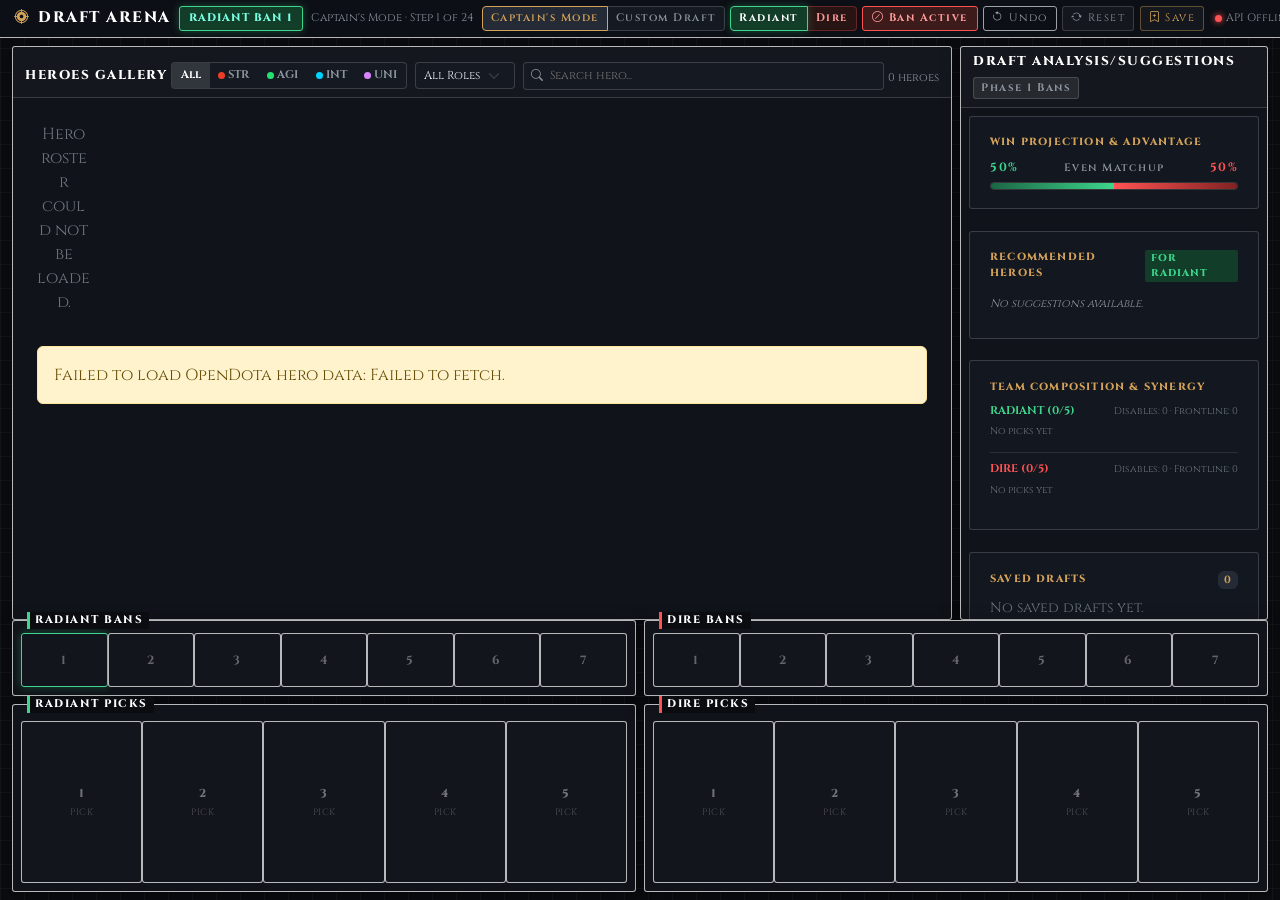
==== commit ed34e399: "bootstrap" ====
--- a/API-A3/index.html
+++ b/API-A3/index.html
@@ -60,136 +60,144 @@
     </div>
   </header>
 
-  <!-- Main Blueprint / Wireframe Grid Layout -->
-  <main class="wireframe-workspace">
-    <!-- TOP ROW: HEROES GALLERY (Left) & DRAFT ANALYSIS/SUGGESTIONS (Right) -->
-    <section class="wireframe-top-row">
-      <!-- HEROES GALLERY CARD -->
-      <div class="card wireframe-box gallery-box">
-        <div class="card-header wireframe-header">
-          <h2 class="card-title wireframe-title mb-0">HEROES GALLERY</h2>
-          <div class="gallery-controls">
-            <!-- Attribute Filter Tabs -->
-            <div class="attr-filters" id="attrFilters">
-              <button class="attr-btn active" data-attr="all" type="button">All</button>
-              <button class="attr-btn str" data-attr="str" type="button" title="Strength"><span class="attr-icon str-icon"></span> STR</button>
-              <button class="attr-btn agi" data-attr="agi" type="button" title="Agility"><span class="attr-icon agi-icon"></span> AGI</button>
-              <button class="attr-btn int" data-attr="int" type="button" title="Intelligence"><span class="attr-icon int-icon"></span> INT</button>
-              <button class="attr-btn all-attr" data-attr="all-attr" type="button" title="Universal"><span class="attr-icon uni-icon"></span> UNI</button>
-            </div>
-
-            <!-- Role Filter Dropdown -->
-            <select class="form-select form-select-sm filter-select" id="roleFilter" aria-label="Filter by role">
-              <option value="all">All Roles</option>
-              <option value="carry">Carry</option>
-              <option value="support">Support</option>
-              <option value="initiator">Initiator</option>
-              <option value="disabler">Disabler</option>
-              <option value="durable">Durable</option>
-              <option value="nuker">Nuker</option>
-              <option value="pusher">Pusher</option>
-              <option value="escape">Escape</option>
-            </select>
-
-            <!-- Search input -->
-            <div class="search-wrap">
-              <i class="bi bi-search search-icon"></i>
-              <input type="search" class="hero-search-input" id="heroSearch" placeholder="Search hero..." autocomplete="off">
-              <button class="clear-search-btn d-none" id="clearSearchBtn" type="button"><i class="bi bi-x"></i></button>
-            </div>
-
-            <span class="hero-counter" id="heroCount">Loading...</span>
-          </div>
-        </div>
-
-        <!-- Hero Grid Body -->
-        <div class="card-body wireframe-body gallery-body p-2">
-          <div id="heroGrid" class="hero-gallery-grid">
-            <div class="loading-state">
-              <div class="spinner-border spinner-border-sm text-warning" role="status"></div>
-              <span class="ms-2">Loading hero roster from OpenDota...</span>
-            </div>
-          </div>
-          <div id="heroError" class="alert alert-warning d-none m-3" role="alert"></div>
-        </div>
-      </div>
-
-      <!-- DRAFT ANALYSIS/SUGGESTIONS CARD -->
-      <div class="card wireframe-box analysis-box">
-        <div class="card-header wireframe-header">
-          <h2 class="card-title wireframe-title mb-0">DRAFT ANALYSIS/SUGGESTIONS</h2>
-          <span class="draft-phase-tag" id="draftPhaseTag">Phase 1 Bans</span>
-        </div>
-
-        <div class="card-body wireframe-body analysis-body p-2">
-          <!-- Draft Advantage Gauge Card -->
-          <div class="card sub-card analysis-panel-section mb-2">
-            <div class="card-body p-2">
-              <div class="section-subhead">WIN PROJECTION &amp; ADVANTAGE</div>
-              <div class="advantage-container">
-                <div class="advantage-header">
-                  <span class="team-adv-val radiant-text" id="radiantAdvPct">50%</span>
-                  <span class="adv-label" id="advantageLabel">Even Matchup</span>
-                  <span class="team-adv-val dire-text" id="direAdvPct">50%</span>
-                </div>
-                <div class="advantage-bar-track">
-                  <div class="adv-bar-fill radiant-bar" id="radiantAdvBar" style="width: 50%"></div>
-                  <div class="adv-bar-fill dire-bar" id="direAdvBar" style="width: 50%"></div>
-                </div>
-              </div>
-            </div>
-          </div>
-
-          <!-- Dynamic Hero Suggestions Card -->
-          <div class="card sub-card analysis-panel-section mb-2">
-            <div class="card-body p-2">
-              <div class="d-flex justify-content-between align-items-center mb-2">
-                <div class="section-subhead mb-0">RECOMMENDED HEROES</div>
-                <span class="active-team-tag" id="suggestionTeamTag">FOR RADIANT</span>
-              </div>
-              <div class="suggestions-list" id="suggestionsContainer">
-                <div class="suggestion-placeholder">Suggestions will appear as you pick or ban heroes.</div>
-              </div>
-            </div>
-          </div>
-
-          <!-- Lineup Role Breakdown & Warnings Card -->
-          <div class="card sub-card analysis-panel-section mb-2">
-            <div class="card-body p-2">
-              <div class="section-subhead">TEAM COMPOSITION &amp; SYNERGY</div>
-              <div id="compositionBreakdown" class="composition-breakdown">
-                <div class="small text-secondary">Pick heroes to generate synergy insights and vulnerability warnings.</div>
-              </div>
-            </div>
-          </div>
-
-          <!-- Saved Drafts Drawer / History Card -->
-          <div class="card sub-card analysis-panel-section saved-drafts-section">
-            <div class="card-body p-2">
-              <div class="d-flex justify-content-between align-items-center mb-2">
-                <div class="section-subhead mb-0">SAVED DRAFTS</div>
-                <span class="badge saved-badge" id="savedCount">0</span>
-              </div>
-              <div id="savedDraftPreview" class="saved-preview-list small text-secondary">No saved drafts yet.</div>
-              <button class="btn btn-compare-drafts w-100 mt-2" id="compareDraftsBtn" type="button">
-                <i class="bi bi-layout-split me-1"></i>Compare Saved Drafts
-              </button>
-            </div>
-          </div>
-        </div>
-      </div>
-    </section>
+  <!-- Main Blueprint / Wireframe Grid Layout (Utilizing Bootstrap Row, Col, Card) -->
+  <main class="container-fluid wireframe-workspace p-2 d-flex flex-column">
+    <!-- TOP ROW: HEROES GALLERY (Left Col) & DRAFT ANALYSIS/SUGGESTIONS (Right Col) -->
+    <div class="row g-2 wireframe-top-row flex-grow-1">
+      <!-- HEROES GALLERY COLUMN -->
+      <div class="col-12 col-lg-8 col-xl-9 gallery-col d-flex flex-column h-100">
+        <div class="card wireframe-box gallery-box flex-grow-1 h-100">
+          <div class="card-header wireframe-header">
+            <div class="row g-2 align-items-center w-100 m-0">
+              <div class="col-auto p-0">
+                <h2 class="card-title wireframe-title mb-0">HEROES GALLERY</h2>
+              </div>
+              <div class="col-auto">
+                <div class="attr-filters" id="attrFilters">
+                  <button class="attr-btn active" data-attr="all" type="button">All</button>
+                  <button class="attr-btn str" data-attr="str" type="button" title="Strength"><span class="attr-icon str-icon"></span> STR</button>
+                  <button class="attr-btn agi" data-attr="agi" type="button" title="Agility"><span class="attr-icon agi-icon"></span> AGI</button>
+                  <button class="attr-btn int" data-attr="int" type="button" title="Intelligence"><span class="attr-icon int-icon"></span> INT</button>
+                  <button class="attr-btn all-attr" data-attr="all-attr" type="button" title="Universal"><span class="attr-icon uni-icon"></span> UNI</button>
+                </div>
+              </div>
+              <div class="col-auto">
+                <select class="form-select form-select-sm filter-select" id="roleFilter" aria-label="Filter by role">
+                  <option value="all">All Roles</option>
+                  <option value="carry">Carry</option>
+                  <option value="support">Support</option>
+                  <option value="initiator">Initiator</option>
+                  <option value="disabler">Disabler</option>
+                  <option value="durable">Durable</option>
+                  <option value="nuker">Nuker</option>
+                  <option value="pusher">Pusher</option>
+                  <option value="escape">Escape</option>
+                </select>
+              </div>
+              <div class="col">
+                <div class="search-wrap">
+                  <i class="bi bi-search search-icon"></i>
+                  <input type="search" class="hero-search-input w-100" id="heroSearch" placeholder="Search hero..." autocomplete="off">
+                  <button class="clear-search-btn d-none" id="clearSearchBtn" type="button"><i class="bi bi-x"></i></button>
+                </div>
+              </div>
+              <div class="col-auto p-0">
+                <span class="hero-counter" id="heroCount">Loading...</span>
+              </div>
+            </div>
+          </div>
+
+          <!-- Hero Grid Body Card -->
+          <div class="card-body wireframe-body gallery-body p-2">
+            <div id="heroGrid" class="hero-gallery-grid">
+              <div class="loading-state">
+                <div class="spinner-border spinner-border-sm text-warning" role="status"></div>
+                <span class="ms-2">Loading hero roster from OpenDota...</span>
+              </div>
+            </div>
+            <div id="heroError" class="alert alert-warning d-none m-3" role="alert"></div>
+          </div>
+        </div>
+      </div>
+
+      <!-- DRAFT ANALYSIS/SUGGESTIONS COLUMN -->
+      <div class="col-12 col-lg-4 col-xl-3 analysis-col d-flex flex-column h-100">
+        <div class="card wireframe-box analysis-box flex-grow-1 h-100">
+          <div class="card-header wireframe-header d-flex justify-content-between align-items-center">
+            <h2 class="card-title wireframe-title mb-0">DRAFT ANALYSIS/SUGGESTIONS</h2>
+            <span class="draft-phase-tag" id="draftPhaseTag">Phase 1 Bans</span>
+          </div>
+
+          <div class="card-body wireframe-body analysis-body p-2">
+            <!-- Draft Advantage Gauge Card -->
+            <div class="card sub-card analysis-panel-section mb-2">
+              <div class="card-body p-2">
+                <div class="section-subhead">WIN PROJECTION &amp; ADVANTAGE</div>
+                <div class="advantage-container">
+                  <div class="advantage-header">
+                    <span class="team-adv-val radiant-text" id="radiantAdvPct">50%</span>
+                    <span class="adv-label" id="advantageLabel">Even Matchup</span>
+                    <span class="team-adv-val dire-text" id="direAdvPct">50%</span>
+                  </div>
+                  <div class="advantage-bar-track">
+                    <div class="adv-bar-fill radiant-bar" id="radiantAdvBar" style="width: 50%"></div>
+                    <div class="adv-bar-fill dire-bar" id="direAdvBar" style="width: 50%"></div>
+                  </div>
+                </div>
+              </div>
+            </div>
+
+            <!-- Dynamic Hero Suggestions Card -->
+            <div class="card sub-card analysis-panel-section mb-2">
+              <div class="card-body p-2">
+                <div class="d-flex justify-content-between align-items-center mb-2">
+                  <div class="section-subhead mb-0">RECOMMENDED HEROES</div>
+                  <span class="active-team-tag" id="suggestionTeamTag">FOR RADIANT</span>
+                </div>
+                <div class="suggestions-list" id="suggestionsContainer">
+                  <div class="suggestion-placeholder">Suggestions will appear as you pick or ban heroes.</div>
+                </div>
+              </div>
+            </div>
+
+            <!-- Lineup Role Breakdown & Warnings Card -->
+            <div class="card sub-card analysis-panel-section mb-2">
+              <div class="card-body p-2">
+                <div class="section-subhead">TEAM COMPOSITION &amp; SYNERGY</div>
+                <div id="compositionBreakdown" class="composition-breakdown">
+                  <div class="small text-secondary">Pick heroes to generate synergy insights and vulnerability warnings.</div>
+                </div>
+              </div>
+            </div>
+
+            <!-- Saved Drafts Drawer / History Card -->
+            <div class="card sub-card analysis-panel-section saved-drafts-section">
+              <div class="card-body p-2">
+                <div class="d-flex justify-content-between align-items-center mb-2">
+                  <div class="section-subhead mb-0">SAVED DRAFTS</div>
+                  <span class="badge saved-badge" id="savedCount">0</span>
+                </div>
+                <div id="savedDraftPreview" class="saved-preview-list small text-secondary">No saved drafts yet.</div>
+                <button class="btn btn-compare-drafts w-100 mt-2" id="compareDraftsBtn" type="button">
+                  <i class="bi bi-layout-split me-1"></i>Compare Saved Drafts
+                </button>
+              </div>
+            </div>
+          </div>
+        </div>
+      </div>
+    </div>
 
     <!-- BOTTOM ROW: RADIANT (Bans & Picks) & DIRE (Bans & Picks) -->
-    <section class="wireframe-bottom-row">
-      <!-- RADIANT HALF (Left) -->
-      <div class="team-side radiant-side">
+    <div class="row g-2 wireframe-bottom-row flex-shrink-0">
+      <!-- RADIANT COLUMN -->
+      <div class="col-12 col-lg-6 team-side radiant-side d-flex flex-column gap-2">
         <!-- RADIANT BANS (7 Slots) CARD -->
         <div class="card wireframe-box bans-box radiant-bans-box" id="radiantBansBox">
           <div class="wireframe-box-label radiant-label">RADIANT BANS</div>
-          <div class="card-body p-1">
-            <div class="slots-container ban-slots-row" id="radiantBanSlots">
-              <!-- 7 Ban Slots dynamically rendered -->
+          <div class="card-body p-2">
+            <div class="row g-1 ban-slots-row flex-nowrap w-100 m-0" id="radiantBanSlots">
+              <!-- 7 Ban Slots dynamically rendered into .col -->
             </div>
           </div>
         </div>
@@ -197,22 +205,22 @@
         <!-- RADIANT PICKS (5 Slots) CARD -->
         <div class="card wireframe-box picks-box radiant-picks-box" id="radiantPicksBox">
           <div class="wireframe-box-label radiant-label">RADIANT PICKS</div>
-          <div class="card-body p-1">
-            <div class="slots-container pick-slots-row" id="radiantPickSlots">
-              <!-- 5 Pick Slots dynamically rendered -->
-            </div>
-          </div>
-        </div>
-      </div>
-
-      <!-- DIRE HALF (Right) -->
-      <div class="team-side dire-side">
+          <div class="card-body p-2">
+            <div class="row g-2 pick-slots-row flex-nowrap w-100 m-0" id="radiantPickSlots">
+              <!-- 5 Pick Slots dynamically rendered into .col -->
+            </div>
+          </div>
+        </div>
+      </div>
+
+      <!-- DIRE COLUMN -->
+      <div class="col-12 col-lg-6 team-side dire-side d-flex flex-column gap-2">
         <!-- DIRE BANS (7 Slots) CARD -->
         <div class="card wireframe-box bans-box dire-bans-box" id="direBansBox">
           <div class="wireframe-box-label dire-label">DIRE BANS</div>
-          <div class="card-body p-1">
-            <div class="slots-container ban-slots-row" id="direBanSlots">
-              <!-- 7 Ban Slots dynamically rendered -->
+          <div class="card-body p-2">
+            <div class="row g-1 ban-slots-row flex-nowrap w-100 m-0" id="direBanSlots">
+              <!-- 7 Ban Slots dynamically rendered into .col -->
             </div>
           </div>
         </div>
@@ -220,14 +228,14 @@
         <!-- DIRE PICKS (5 Slots) CARD -->
         <div class="card wireframe-box picks-box dire-picks-box" id="direPicksBox">
           <div class="wireframe-box-label dire-label">DIRE PICKS</div>
-          <div class="card-body p-1">
-            <div class="slots-container pick-slots-row" id="direPickSlots">
-              <!-- 5 Pick Slots dynamically rendered -->
-            </div>
-          </div>
-        </div>
-      </div>
-    </section>
+          <div class="card-body p-2">
+            <div class="row g-2 pick-slots-row flex-nowrap w-100 m-0" id="direPickSlots">
+              <!-- 5 Pick Slots dynamically rendered into .col -->
+            </div>
+          </div>
+        </div>
+      </div>
+    </div>
   </main>
 
   <!-- Hero Skills Hover Tooltip -->
--- a/API-A3/assets/css/main.css
+++ b/API-A3/assets/css/main.css
@@ -402,15 +402,13 @@
 }
 
 /* =========================================================
-   TOP ROW: HEROES GALLERY & DRAFT ANALYSIS
+   TOP ROW: HEROES GALLERY & DRAFT ANALYSIS (Bootstrap Row & Col)
    ========================================================= */
-.wireframe-top-row {
-  display: grid;
-  grid-template-columns: minmax(0, 1fr) 350px;
-  gap: 0.5rem;
+.wireframe-top-row.row {
   flex: 1 1 0%;
   min-height: 0;
-  overflow: hidden;
+  margin-left: 0;
+  margin-right: 0;
 }
 
 .gallery-box,
@@ -419,12 +417,6 @@
   max-height: 100%;
   min-height: 0;
   overflow: hidden;
-}
-
-@media (max-width: 1200px) {
-  .wireframe-top-row {
-    grid-template-columns: minmax(0, 1fr) 320px;
-  }
 }
 
 /* Gallery Controls */
@@ -894,13 +886,12 @@
 }
 
 /* =========================================================
-   BOTTOM ROW: RADIANT & DIRE (BANS & PICKS)
+   BOTTOM ROW: RADIANT & DIRE (BANS & PICKS - Bootstrap Row & Col)
    ========================================================= */
-.wireframe-bottom-row {
-  display: grid;
-  grid-template-columns: 1fr 1fr;
-  gap: 0.5rem;
+.wireframe-bottom-row.row {
   flex-shrink: 0;
+  margin-left: 0;
+  margin-right: 0;
 }
 
 .team-side {
@@ -919,11 +910,15 @@
   padding: 0.65rem 0.5rem 0.45rem 0.5rem;
 }
 
-.ban-slots-row {
-  display: grid;
-  grid-template-columns: repeat(7, 1fr);
-  gap: 6px;
+.ban-slots-row.row {
+  margin-left: 0;
+  margin-right: 0;
   width: 100%;
+}
+
+.ban-slots-row.row > .col {
+  min-width: 0;
+  flex: 1 0 0%;
 }
 
 .card.ban-slot,
@@ -1028,11 +1023,15 @@
   padding: 0.75rem 0.5rem 0.45rem 0.5rem;
 }
 
-.pick-slots-row {
-  display: grid;
-  grid-template-columns: repeat(5, 1fr);
-  gap: 8px;
+.pick-slots-row.row {
+  margin-left: 0;
+  margin-right: 0;
   width: 100%;
+}
+
+.pick-slots-row.row > .col {
+  min-width: 0;
+  flex: 1 0 0%;
 }
 
 .card.pick-slot,
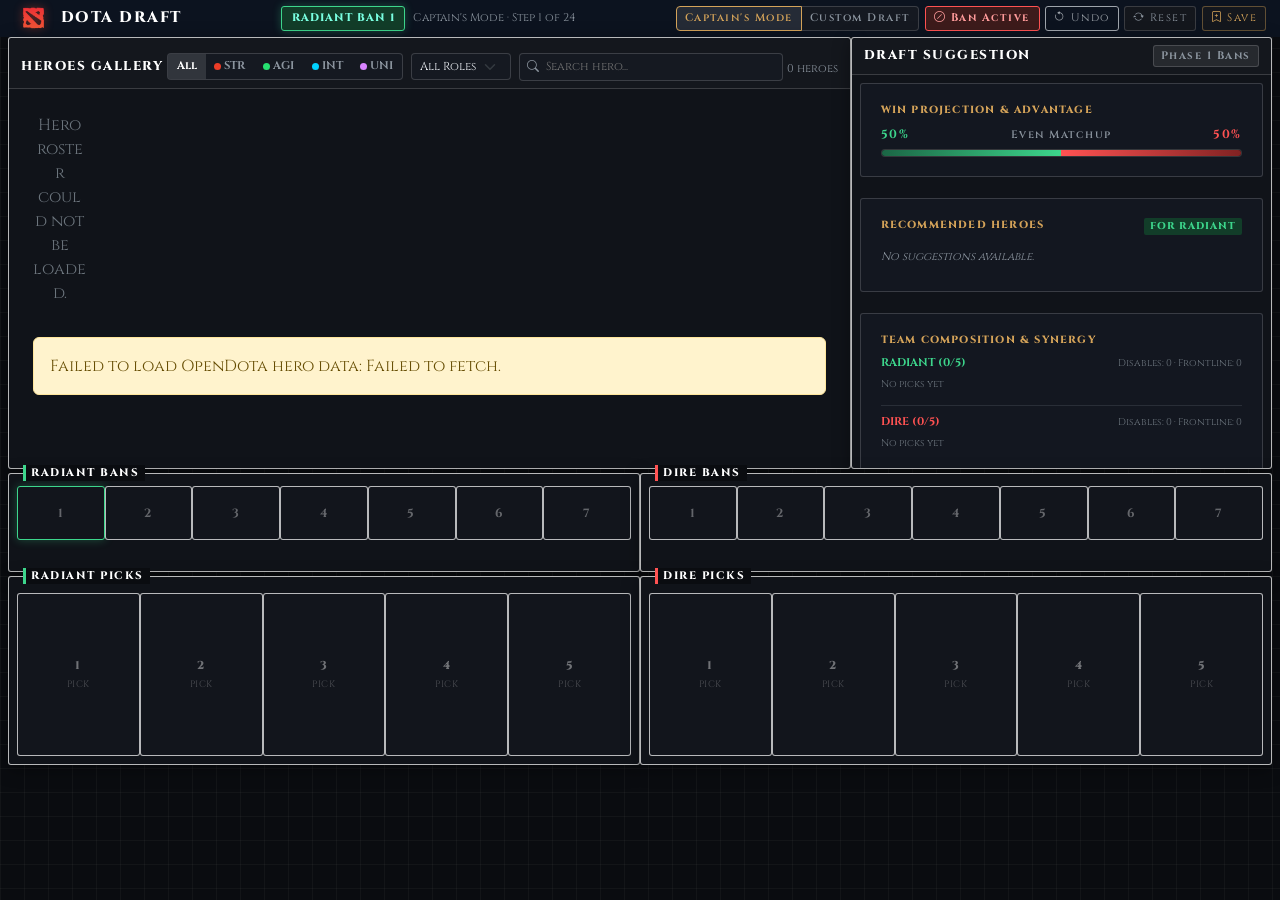
==== commit 8b0bab75: "index finalized" ====
--- a/API-A3/index.html
+++ b/API-A3/index.html
@@ -1,246 +1,306 @@
-<!DOCTYPE html>
+<!doctype html>
 <html lang="en">
+
 <head>
-  <meta charset="UTF-8">
+  <meta charset="utf-8">
   <meta name="viewport" content="width=device-width, initial-scale=1">
   <meta name="theme-color" content="#0a0c10">
-  <title>Dota 2 Draft Simulator & Analysis</title>
+  <title>Dota 2 Draft Simulator &amp; Analysis</title>
+
   <link href="https://cdn.jsdelivr.net/npm/bootstrap@5.3.3/dist/css/bootstrap.min.css" rel="stylesheet">
+
   <link href="https://cdn.jsdelivr.net/npm/bootstrap-icons@1.11.3/font/bootstrap-icons.min.css" rel="stylesheet">
+
   <link rel="preconnect" href="https://fonts.googleapis.com">
   <link rel="preconnect" href="https://fonts.gstatic.com" crossorigin>
   <link href="https://fonts.googleapis.com/css2?family=Cinzel:wght@600;700;800;900&display=swap" rel="stylesheet">
+
   <link rel="stylesheet" href="assets/css/main.css">
 </head>
+
 <body class="wireframe-theme">
-  <!-- Top Navigation & Global Controls -->
-  <header class="app-header">
-    <div class="header-inner">
-      <div class="brand-group">
-        <a class="brand-title" href="#">
-          <i class="bi bi-crosshair2 me-2"></i>DRAFT ARENA
-        </a>
-        <span class="brand-subtitle d-none d-xxl-inline">DOTA 2 DRAFT SIMULATOR &amp; ANALYSIS</span>
-      </div>
-
-      <!-- Turn & Draft Status in Header -->
-      <div class="header-turn-status" id="headerTurnStatus">
-        <span class="turn-indicator-badge radiant" id="activeTurnBadge">RADIANT BAN 1</span>
-        <span class="turn-desc d-none d-lg-inline" id="draftPrompt">Captain's Mode · Step 1 of 24</span>
-      </div>
-
-      <!-- Quick Action Controls -->
-      <div class="header-actions">
-        <div class="btn-group btn-group-sm mode-toggle-group" role="group" aria-label="Draft mode">
-          <button class="btn btn-mode active" id="captainsMode" type="button" title="Standard 24-step competitive pick/ban sequence">Captain's Mode</button>
-          <button class="btn btn-mode" id="customMode" type="button" title="Free custom picking and banning">Custom Draft</button>
-        </div>
-
-        <div class="btn-group btn-group-sm team-toggle-group" role="group" aria-label="Active team">
-          <button class="btn btn-team-radiant active" id="radiantTurnBtn" type="button">Radiant</button>
-          <button class="btn btn-team-dire" id="direTurnBtn" type="button">Dire</button>
-        </div>
-
-        <button class="btn btn-sm btn-action-toggle" id="banToggleBtn" type="button" title="Toggle Pick or Ban">
-          <i class="bi bi-slash-circle me-1"></i><span id="banToggleLabel">Ban Mode</span>
-        </button>
-
-        <button class="btn btn-sm btn-control" id="undoBtn" disabled title="Undo last action">
-          <i class="bi bi-arrow-counterclockwise"></i><span class="d-none d-xl-inline ms-1">Undo</span>
-        </button>
-        <button class="btn btn-sm btn-control" id="resetBtn" title="Reset current draft">
-          <i class="bi bi-arrow-repeat"></i><span class="d-none d-xl-inline ms-1">Reset</span>
-        </button>
-        <button class="btn btn-sm btn-control btn-save" id="saveDraftBtn" title="Save draft">
-          <i class="bi bi-bookmark-plus"></i><span class="d-none d-xl-inline ms-1">Save</span>
-        </button>
-
-        <span class="api-status" id="apiStatus"><span class="status-dot"></span><span class="d-none d-sm-inline">Connecting</span></span>
-      </div>
-    </div>
-  </header>
-
-  <!-- Main Blueprint / Wireframe Grid Layout (Utilizing Bootstrap Row, Col, Card) -->
-  <main class="container-fluid wireframe-workspace p-2 d-flex flex-column">
-    <!-- TOP ROW: HEROES GALLERY (Left Col) & DRAFT ANALYSIS/SUGGESTIONS (Right Col) -->
-    <div class="row g-2 wireframe-top-row flex-grow-1">
-      <!-- HEROES GALLERY COLUMN -->
-      <div class="col-12 col-lg-8 col-xl-9 gallery-col d-flex flex-column h-100">
-        <div class="card wireframe-box gallery-box flex-grow-1 h-100">
-          <div class="card-header wireframe-header">
-            <div class="row g-2 align-items-center w-100 m-0">
-              <div class="col-auto p-0">
-                <h2 class="card-title wireframe-title mb-0">HEROES GALLERY</h2>
-              </div>
-              <div class="col-auto">
-                <div class="attr-filters" id="attrFilters">
-                  <button class="attr-btn active" data-attr="all" type="button">All</button>
-                  <button class="attr-btn str" data-attr="str" type="button" title="Strength"><span class="attr-icon str-icon"></span> STR</button>
-                  <button class="attr-btn agi" data-attr="agi" type="button" title="Agility"><span class="attr-icon agi-icon"></span> AGI</button>
-                  <button class="attr-btn int" data-attr="int" type="button" title="Intelligence"><span class="attr-icon int-icon"></span> INT</button>
-                  <button class="attr-btn all-attr" data-attr="all-attr" type="button" title="Universal"><span class="attr-icon uni-icon"></span> UNI</button>
-                </div>
-              </div>
-              <div class="col-auto">
-                <select class="form-select form-select-sm filter-select" id="roleFilter" aria-label="Filter by role">
-                  <option value="all">All Roles</option>
-                  <option value="carry">Carry</option>
-                  <option value="support">Support</option>
-                  <option value="initiator">Initiator</option>
-                  <option value="disabler">Disabler</option>
-                  <option value="durable">Durable</option>
-                  <option value="nuker">Nuker</option>
-                  <option value="pusher">Pusher</option>
-                  <option value="escape">Escape</option>
-                </select>
-              </div>
-              <div class="col">
-                <div class="search-wrap">
-                  <i class="bi bi-search search-icon"></i>
-                  <input type="search" class="hero-search-input w-100" id="heroSearch" placeholder="Search hero..." autocomplete="off">
-                  <button class="clear-search-btn d-none" id="clearSearchBtn" type="button"><i class="bi bi-x"></i></button>
-                </div>
-              </div>
-              <div class="col-auto p-0">
-                <span class="hero-counter" id="heroCount">Loading...</span>
-              </div>
-            </div>
-          </div>
-
-          <!-- Hero Grid Body Card -->
-          <div class="card-body wireframe-body gallery-body p-2">
-            <div id="heroGrid" class="hero-gallery-grid">
-              <div class="loading-state">
-                <div class="spinner-border spinner-border-sm text-warning" role="status"></div>
-                <span class="ms-2">Loading hero roster from OpenDota...</span>
-              </div>
-            </div>
-            <div id="heroError" class="alert alert-warning d-none m-3" role="alert"></div>
-          </div>
-        </div>
-      </div>
-
-      <!-- DRAFT ANALYSIS/SUGGESTIONS COLUMN -->
-      <div class="col-12 col-lg-4 col-xl-3 analysis-col d-flex flex-column h-100">
-        <div class="card wireframe-box analysis-box flex-grow-1 h-100">
-          <div class="card-header wireframe-header d-flex justify-content-between align-items-center">
-            <h2 class="card-title wireframe-title mb-0">DRAFT ANALYSIS/SUGGESTIONS</h2>
-            <span class="draft-phase-tag" id="draftPhaseTag">Phase 1 Bans</span>
-          </div>
-
-          <div class="card-body wireframe-body analysis-body p-2">
-            <!-- Draft Advantage Gauge Card -->
-            <div class="card sub-card analysis-panel-section mb-2">
+  <!-- header -->
+  <div class="container-fluid bg-primary p-0">
+    <div class="row m-0">
+      <div class="col p-0">
+        <header class="app-header border-0">
+          <div class="header-inner">
+            <div class="brand-group">
+              <a class="brand-title" href="#">
+                <img src="assets/img/dotaLogo.webp" alt="Dota 2 Logo" class="brand-logo me-2">DOTA DRAFT
+              </a>
+              <span class="brand-subtitle d-none d-xxl-inline">DOTA 2 DRAFT SIMULATOR &amp;
+                ANALYSIS</span>
+            </div>
+
+
+            <div class="header-turn-status" id="headerTurnStatus">
+              <span class="turn-indicator-badge radiant" id="activeTurnBadge">RADIANT BAN 1</span>
+              <span class="turn-desc d-none d-lg-inline" id="draftPrompt">Captain's Mode · Step 1 of
+                24</span>
+            </div>
+
+
+            <div class="header-actions">
+              <div class="btn-group btn-group-sm mode-toggle-group" role="group" aria-label="Draft mode">
+                <button class="btn btn-mode active" id="captainsMode" type="button"
+                  title="Standard 24-step competitive pick/ban sequence">Captain's Mode</button>
+                <button class="btn btn-mode" id="customMode" type="button"
+                  title="Free custom picking and banning">Custom Draft</button>
+              </div>
+
+              <button class="btn btn-sm btn-action-toggle" id="banToggleBtn" type="button" title="Toggle Pick or Ban">
+                <i class="bi bi-slash-circle me-1"></i><span id="banToggleLabel">Ban Mode</span>
+              </button>
+
+              <button class="btn btn-sm btn-control" id="undoBtn" disabled title="Undo last action">
+                <i class="bi bi-arrow-counterclockwise"></i><span class="d-none d-xl-inline ms-1">Undo</span>
+              </button>
+              <button class="btn btn-sm btn-control" id="resetBtn" title="Reset current draft">
+                <i class="bi bi-arrow-repeat"></i><span class="d-none d-xl-inline ms-1">Reset</span>
+              </button>
+              <button class="btn btn-sm btn-control btn-save" id="saveDraftBtn" title="Save draft">
+                <i class="bi bi-bookmark-plus"></i><span class="d-none d-xl-inline ms-1">Save</span>
+              </button>
+            </div>
+          </div>
+        </header>
+      </div>
+    </div>
+  </div>
+
+  <!-- gallery & suggestions -->
+  <div class="container-fluid px-2 py-0">
+    <div class="row g-0">
+      <div class="col-12">
+        <div class="row g-0">
+
+          <div class="col-8">
+            <div class="card mt-0 wireframe-box gallery-box" style="height: 48vh; max-height: 48vh; min-height: 48vh;">
+              <div class="card-header wireframe-header">
+                <div class="row g-2 align-items-center w-100 m-0">
+                  <div class="col-auto p-0">
+                    <h2 class="card-title wireframe-title mb-0">HEROES GALLERY</h2>
+                  </div>
+                  <div class="col-auto">
+                    <div class="attr-filters" id="attrFilters">
+                      <button class="attr-btn active" data-attr="all" type="button">All</button>
+                      <button class="attr-btn str" data-attr="str" type="button" title="Strength"><span
+                          class="attr-icon str-icon"></span> STR</button>
+                      <button class="attr-btn agi" data-attr="agi" type="button" title="Agility"><span
+                          class="attr-icon agi-icon"></span> AGI</button>
+                      <button class="attr-btn int" data-attr="int" type="button" title="Intelligence"><span
+                          class="attr-icon int-icon"></span>
+                        INT</button>
+                      <button class="attr-btn all-attr" data-attr="all-attr" type="button" title="Universal"><span
+                          class="attr-icon uni-icon"></span> UNI</button>
+                    </div>
+                  </div>
+                  <div class="col-auto">
+                    <select class="form-select form-select-sm filter-select" id="roleFilter"
+                      aria-label="Filter by role">
+                      <option value="all">All Roles</option>
+                      <option value="carry">Carry</option>
+                      <option value="support">Support</option>
+                      <option value="initiator">Initiator</option>
+                      <option value="disabler">Disabler</option>
+                      <option value="durable">Durable</option>
+                      <option value="nuker">Nuker</option>
+                      <option value="pusher">Pusher</option>
+                      <option value="escape">Escape</option>
+                    </select>
+                  </div>
+                  <div class="col">
+                    <div class="search-wrap">
+                      <i class="bi bi-search search-icon"></i>
+                      <input type="text" class="hero-search-input w-100" id="heroSearch" placeholder="Search hero..."
+                        autocomplete="off">
+                      <button class="clear-search-btn d-none" id="clearSearchBtn" type="button"><i
+                          class="bi bi-x"></i></button>
+                    </div>
+                  </div>
+                  <div class="col-auto p-0">
+                    <span class="hero-counter" id="heroCount">Loading...</span>
+                  </div>
+                </div>
+              </div>
+
+
+              <div class="card-body wireframe-body gallery-body p-2">
+                <div id="heroGrid" class="hero-gallery-grid">
+                  <div id="apiLoadingContainer" class="api-loading-wrapper w-100 p-4">
+                    <div class="card api-loading-card p-4 w-100">
+                      <div class="d-flex justify-content-between align-items-center mb-2">
+                        <div class="d-flex align-items-center gap-2">
+                          <i class="bi bi-cloud-arrow-down-fill text-warning fs-5" id="apiLoadingIcon"></i>
+                          <span class="api-loading-title fw-bold" id="apiLoadingText">Connecting to OpenDota
+                            API...</span>
+                        </div>
+                        <span class="api-loading-percentage fw-bold text-warning fs-5" id="apiLoadingPercent">0%</span>
+                      </div>
+                      <div class="progress api-progress-bar-wrap mb-2" role="progressbar"
+                        aria-label="API Loading Progress" aria-valuenow="0" aria-valuemin="0" aria-valuemax="100">
+                        <div class="progress-bar progress-bar-striped progress-bar-animated" id="apiProgressBar"
+                          style="width: 0%;"></div>
+                      </div>
+                      <div class="api-loading-meta d-flex justify-content-between">
+                        <span id="apiLoadingDetails">Initializing connection...</span>
+                        <span id="apiLoadingStep">Hero Roster</span>
+                      </div>
+                    </div>
+                  </div>
+                </div>
+                <div id="heroError" class="alert alert-warning d-none m-3" role="alert"></div>
+              </div>
+            </div>
+          </div>
+
+
+          <div class="col-4">
+            <div class="card mt-0 wireframe-box analysis-box" style="height: 48vh; max-height: 48vh; min-height: 48vh;">
+              <div class="card-header wireframe-header d-flex justify-content-between align-items-center">
+                <h2 class="card-title wireframe-title mb-0">DRAFT SUGGESTION</h2>
+                <span class="draft-phase-tag" id="draftPhaseTag">Phase 1 Bans</span>
+              </div>
+
+              <div class="card-body wireframe-body analysis-body p-2">
+
+                <div class="card sub-card analysis-panel-section mb-2">
+                  <div class="card-body p-2">
+                    <div class="section-subhead">WIN PROJECTION &amp; ADVANTAGE</div>
+                    <div class="advantage-container">
+                      <div class="advantage-header">
+                        <span class="team-adv-val radiant-text" id="radiantAdvPct">50%</span>
+                        <span class="adv-label" id="advantageLabel">Even Matchup</span>
+                        <span class="team-adv-val dire-text" id="direAdvPct">50%</span>
+                      </div>
+                      <div class="advantage-bar-track">
+                        <div class="adv-bar-fill radiant-bar" id="radiantAdvBar" style="width: 50%"></div>
+                        <div class="adv-bar-fill dire-bar" id="direAdvBar" style="width: 50%">
+                        </div>
+                      </div>
+                    </div>
+                  </div>
+                </div>
+
+
+                <div class="card sub-card analysis-panel-section mb-2">
+                  <div class="card-body p-2">
+                    <div class="d-flex justify-content-between align-items-center mb-2">
+                      <div class="section-subhead mb-0">RECOMMENDED HEROES</div>
+                      <span class="active-team-tag" id="suggestionTeamTag">FOR RADIANT</span>
+                    </div>
+                    <div class="suggestions-list" id="suggestionsContainer">
+                      <div class="suggestion-placeholder">Suggestions will appear as you pick or
+                        ban heroes.</div>
+                    </div>
+                  </div>
+                </div>
+
+
+                <div class="card sub-card analysis-panel-section mb-2">
+                  <div class="card-body p-2">
+                    <div class="section-subhead">TEAM COMPOSITION &amp; SYNERGY</div>
+                    <div id="compositionBreakdown" class="composition-breakdown">
+                      <div class="small text-secondary">Pick heroes to generate synergy insights
+                        and vulnerability warnings.</div>
+                    </div>
+                  </div>
+                </div>
+
+
+                <div class="card sub-card analysis-panel-section saved-drafts-section">
+                  <div class="card-body p-2">
+                    <div class="d-flex justify-content-between align-items-center mb-2">
+                      <div class="section-subhead mb-0">SAVED DRAFTS</div>
+                      <span class="badge saved-badge" id="savedCount">0</span>
+                    </div>
+                    <div id="savedDraftPreview" class="saved-preview-list small text-secondary">No
+                      saved drafts yet.</div>
+                    <button class="btn btn-compare-drafts w-100 mt-2" id="compareDraftsBtn" type="button">
+                      <i class="bi bi-layout-split me-1"></i>Compare Saved Drafts
+                    </button>
+                  </div>
+                </div>
+              </div>
+            </div>
+          </div>
+        </div>
+      </div>
+    </div>
+  </div>
+
+  <!-- bans -->
+  <div class="container-fluid px-2 py-0">
+    <div class="row g-0">
+      <div class="col-12">
+        <div class="row g-0">
+
+          <div class="col-6">
+            <div class="card mt-1 wireframe-box bans-box radiant-bans-box" id="radiantBansBox"
+              style="min-height:11vh ;">
+              <div class="wireframe-box-label radiant-label">RADIANT BANS</div>
               <div class="card-body p-2">
-                <div class="section-subhead">WIN PROJECTION &amp; ADVANTAGE</div>
-                <div class="advantage-container">
-                  <div class="advantage-header">
-                    <span class="team-adv-val radiant-text" id="radiantAdvPct">50%</span>
-                    <span class="adv-label" id="advantageLabel">Even Matchup</span>
-                    <span class="team-adv-val dire-text" id="direAdvPct">50%</span>
-                  </div>
-                  <div class="advantage-bar-track">
-                    <div class="adv-bar-fill radiant-bar" id="radiantAdvBar" style="width: 50%"></div>
-                    <div class="adv-bar-fill dire-bar" id="direAdvBar" style="width: 50%"></div>
-                  </div>
-                </div>
-              </div>
-            </div>
-
-            <!-- Dynamic Hero Suggestions Card -->
-            <div class="card sub-card analysis-panel-section mb-2">
+                <div class="row g-1 ban-slots-row flex-nowrap w-100 m-0" id="radiantBanSlots">
+                  <!-- 7 Radiant Ban Slots dynamically rendered -->
+                </div>
+              </div>
+            </div>
+          </div>
+
+
+          <div class="col-6">
+            <div class="card mt-1 wireframe-box bans-box dire-bans-box" id="direBansBox" style="min-height:11vh ;">
+              <div class="wireframe-box-label dire-label">DIRE BANS</div>
               <div class="card-body p-2">
-                <div class="d-flex justify-content-between align-items-center mb-2">
-                  <div class="section-subhead mb-0">RECOMMENDED HEROES</div>
-                  <span class="active-team-tag" id="suggestionTeamTag">FOR RADIANT</span>
-                </div>
-                <div class="suggestions-list" id="suggestionsContainer">
-                  <div class="suggestion-placeholder">Suggestions will appear as you pick or ban heroes.</div>
-                </div>
-              </div>
-            </div>
-
-            <!-- Lineup Role Breakdown & Warnings Card -->
-            <div class="card sub-card analysis-panel-section mb-2">
+                <div class="row g-1 ban-slots-row flex-nowrap w-100 m-0" id="direBanSlots">
+                  <!-- 7 Dire Ban Slots dynamically rendered -->
+                </div>
+              </div>
+            </div>
+          </div>
+        </div>
+      </div>
+    </div>
+  </div>
+
+  <!-- picks -->
+  <div class="container-fluid px-2 py-0">
+    <div class="row g-0">
+      <div class="col-12">
+        <div class="row g-0">
+
+          <div class="col-6">
+            <div class="card mt-1 wireframe-box picks-box radiant-picks-box" id="radiantPicksBox"
+              style="min-height:20vh ;">
+              <div class="wireframe-box-label radiant-label">RADIANT PICKS</div>
               <div class="card-body p-2">
-                <div class="section-subhead">TEAM COMPOSITION &amp; SYNERGY</div>
-                <div id="compositionBreakdown" class="composition-breakdown">
-                  <div class="small text-secondary">Pick heroes to generate synergy insights and vulnerability warnings.</div>
-                </div>
-              </div>
-            </div>
-
-            <!-- Saved Drafts Drawer / History Card -->
-            <div class="card sub-card analysis-panel-section saved-drafts-section">
+                <div class="row g-2 pick-slots-row flex-nowrap w-100 m-0" id="radiantPickSlots">
+                  <!-- 5 Radiant Pick Slots dynamically rendered -->
+                </div>
+              </div>
+            </div>
+          </div>
+
+
+          <div class="col-6">
+            <div class="card mt-1 wireframe-box picks-box dire-picks-box" id="direPicksBox" style="min-height:20vh ;">
+              <div class="wireframe-box-label dire-label">DIRE PICKS</div>
               <div class="card-body p-2">
-                <div class="d-flex justify-content-between align-items-center mb-2">
-                  <div class="section-subhead mb-0">SAVED DRAFTS</div>
-                  <span class="badge saved-badge" id="savedCount">0</span>
-                </div>
-                <div id="savedDraftPreview" class="saved-preview-list small text-secondary">No saved drafts yet.</div>
-                <button class="btn btn-compare-drafts w-100 mt-2" id="compareDraftsBtn" type="button">
-                  <i class="bi bi-layout-split me-1"></i>Compare Saved Drafts
-                </button>
-              </div>
-            </div>
-          </div>
-        </div>
-      </div>
-    </div>
-
-    <!-- BOTTOM ROW: RADIANT (Bans & Picks) & DIRE (Bans & Picks) -->
-    <div class="row g-2 wireframe-bottom-row flex-shrink-0">
-      <!-- RADIANT COLUMN -->
-      <div class="col-12 col-lg-6 team-side radiant-side d-flex flex-column gap-2">
-        <!-- RADIANT BANS (7 Slots) CARD -->
-        <div class="card wireframe-box bans-box radiant-bans-box" id="radiantBansBox">
-          <div class="wireframe-box-label radiant-label">RADIANT BANS</div>
-          <div class="card-body p-2">
-            <div class="row g-1 ban-slots-row flex-nowrap w-100 m-0" id="radiantBanSlots">
-              <!-- 7 Ban Slots dynamically rendered into .col -->
-            </div>
-          </div>
-        </div>
-
-        <!-- RADIANT PICKS (5 Slots) CARD -->
-        <div class="card wireframe-box picks-box radiant-picks-box" id="radiantPicksBox">
-          <div class="wireframe-box-label radiant-label">RADIANT PICKS</div>
-          <div class="card-body p-2">
-            <div class="row g-2 pick-slots-row flex-nowrap w-100 m-0" id="radiantPickSlots">
-              <!-- 5 Pick Slots dynamically rendered into .col -->
-            </div>
-          </div>
-        </div>
-      </div>
-
-      <!-- DIRE COLUMN -->
-      <div class="col-12 col-lg-6 team-side dire-side d-flex flex-column gap-2">
-        <!-- DIRE BANS (7 Slots) CARD -->
-        <div class="card wireframe-box bans-box dire-bans-box" id="direBansBox">
-          <div class="wireframe-box-label dire-label">DIRE BANS</div>
-          <div class="card-body p-2">
-            <div class="row g-1 ban-slots-row flex-nowrap w-100 m-0" id="direBanSlots">
-              <!-- 7 Ban Slots dynamically rendered into .col -->
-            </div>
-          </div>
-        </div>
-
-        <!-- DIRE PICKS (5 Slots) CARD -->
-        <div class="card wireframe-box picks-box dire-picks-box" id="direPicksBox">
-          <div class="wireframe-box-label dire-label">DIRE PICKS</div>
-          <div class="card-body p-2">
-            <div class="row g-2 pick-slots-row flex-nowrap w-100 m-0" id="direPickSlots">
-              <!-- 5 Pick Slots dynamically rendered into .col -->
-            </div>
-          </div>
-        </div>
-      </div>
-    </div>
-  </main>
-
-  <!-- Hero Skills Hover Tooltip -->
+                <div class="row g-2 pick-slots-row flex-nowrap w-100 m-0" id="direPickSlots">
+                  <!-- 5 Dire Pick Slots dynamically rendered -->
+                </div>
+              </div>
+            </div>
+          </div>
+        </div>
+      </div>
+    </div>
+  </div>
+
+  <!-- tooltip -->
   <div id="heroSkillTooltip" class="card hero-skill-tooltip d-none" role="tooltip">
-    <div class="card-header tooltip-hero-header d-flex align-items-center gap-2 p-2">
+    <div class="card-header tooltip-hero-header d-none d-flex align-items-center gap-2 p-2">
       <img id="tooltipHeroImg" class="tooltip-hero-avatar rounded" src="" alt="">
       <div class="min-w-0 flex-grow-1">
         <div class="d-flex align-items-center gap-2">
@@ -251,26 +311,28 @@
       </div>
     </div>
     <div class="card-body p-2 tooltip-skills-body" id="tooltipSkillsList">
-      <!-- Skills populated dynamically -->
-    </div>
-  </div>
-
-  <!-- Notification Toast -->
+
+    </div>
+  </div>
+
+  <!-- toast -->
   <div class="toast-container position-fixed bottom-0 end-0 p-3">
     <div id="appToast" class="toast text-bg-dark border-secondary" role="status" aria-live="polite" aria-atomic="true">
       <div class="d-flex">
         <div class="toast-body" id="toastMessage">Ready.</div>
-        <button type="button" class="btn-close btn-close-white me-2 m-auto" data-bs-dismiss="toast" aria-label="Close"></button>
-      </div>
-    </div>
-  </div>
-
-  <!-- Compare Saved Drafts Modal -->
+        <button type="button" class="btn-close btn-close-white me-2 m-auto" data-bs-dismiss="toast"
+          aria-label="Close"></button>
+      </div>
+    </div>
+  </div>
+
+  <!-- compare modal -->
   <div class="modal fade" id="compareModal" tabindex="-1" aria-labelledby="compareModalLabel" aria-hidden="true">
     <div class="modal-dialog modal-lg modal-dialog-centered">
       <div class="modal-content modal-dark">
         <div class="modal-header">
-          <h5 class="modal-title" id="compareModalLabel"><i class="bi bi-layout-split me-2"></i>Saved Draft Comparison</h5>
+          <h5 class="modal-title" id="compareModalLabel"><i class="bi bi-layout-split me-2"></i>Saved Draft
+            Comparison</h5>
           <button type="button" class="btn-close btn-close-white" data-bs-dismiss="modal" aria-label="Close"></button>
         </div>
         <div class="modal-body" id="compareModalBody">
@@ -280,7 +342,20 @@
     </div>
   </div>
 
+  <!-- scripts -->
+  <script>
+    if (window.location.protocol === "file:") {
+      document.addEventListener("DOMContentLoaded", () => {
+        const warn = document.createElement("div");
+        warn.className = "alert alert-warning text-center m-3 py-2";
+        warn.style.zIndex = "9999";
+        warn.innerHTML = `<strong>Protocol Notice:</strong> You opened this file directly via <code>file://</code>. Browsers restrict API and JavaScript module requests over local files. Start Apache in XAMPP and visit <a href="http://localhost/WebDev/API-A3/test.html" class="alert-link">http://localhost/WebDev/API-A3/test.html</a> for full functionality.`;
+        document.body.prepend(warn);
+      });
+    }
+  </script>
   <script src="https://cdn.jsdelivr.net/npm/bootstrap@5.3.3/dist/js/bootstrap.bundle.min.js"></script>
   <script type="module" src="assets/js/app.js"></script>
 </body>
-</html>
+
+</html>
--- a/API-A3/assets/css/main.css
+++ b/API-A3/assets/css/main.css
@@ -77,9 +77,7 @@
   letter-spacing: 1.5px;
 }
 
-/* =========================================================
-   HEADER / GLOBAL CONTROLS (Strictly 1 Liner)
-   ========================================================= */
+/* header */
 .app-header {
   background: rgba(13, 16, 22, 0.96);
   backdrop-filter: blur(8px);
@@ -126,6 +124,14 @@
 
 .brand-title i {
   color: var(--gold);
+}
+
+.brand-logo {
+  height: 22px;
+  width: auto;
+  object-fit: contain;
+  vertical-align: middle;
+  filter: drop-shadow(0 0 5px rgba(255, 75, 43, 0.4));
 }
 
 .brand-subtitle {
@@ -300,9 +306,7 @@
   box-shadow: 0 0 6px var(--dire);
 }
 
-/* =========================================================
-   WIREFRAME WORKSPACE LAYOUT
-   ========================================================= */
+/* workspace */
 .wireframe-workspace {
   max-width: 100%;
   width: 100%;
@@ -316,7 +320,7 @@
   overflow: hidden;
 }
 
-/* Base Wireframe Box Style (Bootstrap Card Extension) */
+/* box base */
 .card {
   --bs-card-bg: var(--bg-panel);
   --bs-card-border-color: var(--line-wireframe);
@@ -375,7 +379,7 @@
   flex-direction: column;
 }
 
-/* Wireframe Box Label (Embedded on top border for bottom section) */
+/* box label */
 .wireframe-box-label {
   position: absolute;
   top: -9px;
@@ -401,9 +405,7 @@
   padding-left: 5px;
 }
 
-/* =========================================================
-   TOP ROW: HEROES GALLERY & DRAFT ANALYSIS (Bootstrap Row & Col)
-   ========================================================= */
+/* top row */
 .wireframe-top-row.row {
   flex: 1 1 0%;
   min-height: 0;
@@ -419,7 +421,7 @@
   overflow: hidden;
 }
 
-/* Gallery Controls */
+/* filters */
 .gallery-controls {
   display: flex;
   align-items: center;
@@ -500,6 +502,7 @@
   min-width: 100px;
   padding: 0.25rem 0.5rem;
 }
+
 
 .search-wrap {
   position: relative;
@@ -532,6 +535,22 @@
   width: 180px;
 }
 
+/* hide native search clear */
+.hero-search-input::-webkit-search-decoration,
+.hero-search-input::-webkit-search-cancel-button,
+.hero-search-input::-webkit-search-results-button,
+.hero-search-input::-webkit-search-results-decoration {
+  -webkit-appearance: none;
+  display: none;
+}
+
+.hero-search-input::-ms-clear,
+.hero-search-input::-ms-reveal {
+  display: none;
+  width: 0;
+  height: 0;
+}
+
 .clear-search-btn {
   position: absolute;
   right: 5px;
@@ -549,7 +568,7 @@
   white-space: nowrap;
 }
 
-/* Hero Gallery Grid */
+/* gallery grid */
 .gallery-body {
   padding: 0.6rem;
   overflow-y: auto;
@@ -559,6 +578,94 @@
   display: grid;
   grid-template-columns: repeat(auto-fill, minmax(78px, 1fr));
   gap: 7px;
+}
+
+/* empty state */
+.no-heroes-wrapper {
+  grid-column: 1 / -1;
+  min-height: 280px;
+  display: flex;
+  flex-direction: column;
+  align-items: center;
+  justify-content: center;
+  text-align: center;
+  width: 100%;
+  padding: 2rem 1rem;
+}
+
+/* loading progress */
+.api-loading-wrapper {
+  grid-column: 1 / -1;
+  min-height: 240px;
+  display: flex;
+  align-items: center;
+  justify-content: center;
+  width: 100%;
+}
+
+.api-loading-card {
+  background: #11141c;
+  border: 1px solid var(--line-wireframe);
+  border-radius: 4px;
+  box-shadow: 0 8px 32px rgba(0, 0, 0, 0.7);
+  max-width: 520px;
+  width: 100%;
+}
+
+.api-loading-title {
+  font-family: var(--font-trajan);
+  font-size: 0.95rem;
+  letter-spacing: 1px;
+  color: var(--text-main);
+}
+
+.api-loading-percentage {
+  font-family: var(--font-trajan);
+  font-weight: 800;
+  letter-spacing: 1.5px;
+  color: var(--gold);
+  text-shadow: 0 0 8px var(--gold-glow);
+}
+
+.api-progress-bar-wrap {
+  height: 14px;
+  background: rgba(255, 255, 255, 0.08);
+  border: 1px solid rgba(255, 255, 255, 0.2);
+  border-radius: 4px;
+  overflow: hidden;
+  box-shadow: inset 0 2px 4px rgba(0, 0, 0, 0.6);
+}
+
+.api-progress-bar-wrap .progress-bar {
+  transition: width 0.18s ease-out;
+  background-color: var(--gold);
+  background-image: linear-gradient(
+    45deg,
+    rgba(255, 255, 255, 0.25) 25%,
+    transparent 25%,
+    transparent 50%,
+    rgba(255, 255, 255, 0.25) 50%,
+    rgba(255, 255, 255, 0.25) 75%,
+    transparent 75%,
+    transparent
+  );
+  background-size: 1.25rem 1.25rem;
+  box-shadow: 0 0 10px var(--gold-glow);
+}
+
+.api-progress-bar-wrap .progress-bar.bg-success {
+  background-color: var(--radiant) !important;
+  box-shadow: 0 0 10px var(--radiant-glow);
+}
+
+.api-progress-bar-wrap .progress-bar.bg-danger {
+  background-color: var(--dire) !important;
+  box-shadow: 0 0 10px var(--dire-glow);
+}
+
+.api-loading-meta {
+  font-size: 0.75rem;
+  color: var(--text-muted);
 }
 
 .hero-card-tile {
@@ -646,9 +753,7 @@
   pointer-events: none;
 }
 
-/* =========================================================
-   DRAFT ANALYSIS / SUGGESTIONS PANEL
-   ========================================================= */
+/* analysis */
 .analysis-body {
   overflow-y: auto;
   gap: 0.85rem;
@@ -699,7 +804,7 @@
   color: var(--dire);
 }
 
-/* Advantage Bar */
+/* advantage bar */
 .advantage-header {
   display: flex;
   justify-content: space-between;
@@ -732,7 +837,7 @@
   transition: width 0.3s ease;
 }
 
-/* Suggestion Cards (Bootstrap Card) */
+/* suggestions */
 .suggestions-list {
   display: flex;
   flex-direction: column;
@@ -815,7 +920,7 @@
   font-style: italic;
 }
 
-/* Composition Breakdown */
+/* composition */
 .composition-breakdown {
   font-size: 0.7rem;
 }
@@ -858,7 +963,7 @@
   align-items: center;
 }
 
-/* Saved Drafts in Analysis */
+/* saved drafts */
 .saved-badge {
   background: #252b36;
   color: var(--gold);
@@ -885,9 +990,7 @@
   color: #ffffff;
 }
 
-/* =========================================================
-   BOTTOM ROW: RADIANT & DIRE (BANS & PICKS - Bootstrap Row & Col)
-   ========================================================= */
+/* bottom row */
 .wireframe-bottom-row.row {
   flex-shrink: 0;
   margin-left: 0;
@@ -900,7 +1003,7 @@
   gap: 0.45rem;
 }
 
-/* Bans Box */
+/* bans */
 .bans-box {
   padding: 0;
   min-height: auto;
@@ -1013,7 +1116,7 @@
   display: flex;
 }
 
-/* Picks Box */
+/* picks */
 .picks-box {
   padding: 0;
   min-height: auto;
@@ -1174,7 +1277,7 @@
   display: flex;
 }
 
-/* Animations */
+/* animations */
 @keyframes pulse-radiant {
   0% { box-shadow: 0 0 5px rgba(61, 214, 140, 0.2); border-color: rgba(61, 214, 140, 0.6); }
   50% { box-shadow: 0 0 16px rgba(61, 214, 140, 0.6); border-color: #3dd68c; }
@@ -1187,22 +1290,23 @@
   100% { box-shadow: 0 0 5px rgba(255, 82, 82, 0.2); border-color: rgba(255, 82, 82, 0.6); }
 }
 
-/* =========================================================
-   HERO SKILLS HOVER TOOLTIP
-   ========================================================= */
+/* tooltip */
 .hero-skill-tooltip {
   position: fixed;
   z-index: 10000;
-  width: 350px;
-  max-width: 90vw;
-  background: #11141c;
-  border: 1px solid rgba(255, 255, 255, 0.45);
-  border-radius: 4px;
-  box-shadow: 0 10px 36px rgba(0, 0, 0, 0.9);
+  width: auto;
+  max-width: 95vw;
+  background: rgba(14, 18, 26, 0.96);
+  backdrop-filter: blur(10px);
+  -webkit-backdrop-filter: blur(10px);
+  border: 1px solid rgba(255, 215, 0, 0.35);
+  border-radius: 6px;
+  box-shadow: 0 10px 32px rgba(0, 0, 0, 0.88), 0 0 16px rgba(255, 215, 0, 0.12);
   pointer-events: none;
   opacity: 0;
-  transition: opacity 0.15s ease;
+  transition: opacity 0.12s ease-out;
   font-family: -apple-system, BlinkMacSystemFont, "Segoe UI", Roboto, sans-serif;
+  padding: 6px 8px;
 }
 
 .hero-skill-tooltip.visible {
@@ -1210,73 +1314,48 @@
 }
 
 .tooltip-hero-header {
-  background: #171b26;
-  border-bottom: 1px solid var(--line-subtle);
-}
-
-.tooltip-hero-avatar {
-  width: 44px;
-  height: 28px;
-  object-fit: cover;
-  flex-shrink: 0;
-  border: 1px solid rgba(255, 255, 255, 0.2);
-}
-
-.tooltip-hero-title {
-  font-family: var(--font-trajan);
-  font-size: 0.85rem;
-  font-weight: 800;
-  letter-spacing: 1.2px;
-  color: #ffffff;
-}
-
-.tooltip-hero-roles {
-  font-size: 0.64rem;
-  color: var(--text-muted);
+  display: none !important;
 }
 
 .tooltip-skills-body {
-  max-height: 380px;
-  overflow-y: auto;
+  padding: 0 !important;
+  background: transparent !important;
+  display: flex !important;
+  flex-direction: row !important;
+  align-items: stretch;
+  gap: 8px;
+  overflow-x: auto;
+  max-height: none !important;
+}
+
+.tooltip-skill-item {
   display: flex;
   flex-direction: column;
-  gap: 0.6rem;
-  background: #0f1218;
-}
-
-.tooltip-skill-item {
-  display: flex;
-  gap: 0.55rem;
-  padding-bottom: 0.55rem;
-  border-bottom: 1px solid rgba(255, 255, 255, 0.07);
-}
-
-.tooltip-skill-item:last-child {
-  padding-bottom: 0;
-  border-bottom: none;
+  width: 155px;
+  min-width: 135px;
+  max-width: 175px;
+  background: rgba(255, 255, 255, 0.04);
+  border: 1px solid rgba(255, 255, 255, 0.1);
+  border-radius: 4px;
+  padding: 6px 8px;
+  box-sizing: border-box;
+}
+
+.tooltip-skill-title-row {
+  display: flex;
+  align-items: center;
+  gap: 7px;
+  margin-bottom: 5px;
 }
 
 .tooltip-skill-icon {
-  width: 36px;
-  height: 36px;
+  width: 30px;
+  height: 30px;
   border-radius: 3px;
   object-fit: cover;
   flex-shrink: 0;
   background: #1b202a;
-  border: 1px solid rgba(255, 255, 255, 0.2);
-}
-
-.tooltip-skill-details {
-  flex: 1;
-  min-width: 0;
-}
-
-.tooltip-skill-title-row {
-  display: flex;
-  align-items: baseline;
-  justify-content: space-between;
-  gap: 0.35rem;
-  margin-bottom: 2px;
+  border: 1px solid rgba(255, 255, 255, 0.25);
 }
 
 .tooltip-skill-name {
@@ -1284,38 +1363,29 @@
   font-size: 0.72rem;
   font-weight: 800;
   color: #ffffff;
-  letter-spacing: 0.5px;
-}
-
-.tooltip-skill-badges {
-  display: flex;
-  flex-wrap: wrap;
-  gap: 3px;
-  margin-bottom: 3px;
-}
-
-.skill-tag {
-  font-size: 0.55rem;
-  font-weight: 700;
-  padding: 1px 4px;
-  border-radius: 2px;
-}
-
-.skill-tag.dmg-physical { background: rgba(236, 61, 39, 0.25); color: #ff7e70; border: 1px solid rgba(236, 61, 39, 0.4); }
-.skill-tag.dmg-magical  { background: rgba(0, 210, 255, 0.25); color: #7de8ff; border: 1px solid rgba(0, 210, 255, 0.4); }
-.skill-tag.dmg-pure     { background: rgba(254, 202, 87, 0.25); color: #fed330; border: 1px solid rgba(254, 202, 87, 0.4); }
-.skill-tag.behavior-tag { background: rgba(255, 255, 255, 0.08); color: #c5d0dc; }
-.skill-tag.mc-tag       { background: rgba(52, 152, 219, 0.2); color: #70b9ff; }
-.skill-tag.cd-tag       { background: rgba(241, 196, 15, 0.2); color: #ffe57f; }
+  letter-spacing: 0.4px;
+  line-height: 1.2;
+  overflow: hidden;
+  text-overflow: ellipsis;
+  display: -webkit-box;
+  -webkit-line-clamp: 2;
+  -webkit-box-orient: vertical;
+}
 
 .tooltip-skill-desc {
-  font-size: 0.64rem;
-  color: #aeb9c5;
+  font-size: 0.65rem;
+  color: #b0bcc9;
   line-height: 1.35;
   margin: 0;
-}
-
-/* Modal Dark Theme */
+  flex-grow: 1;
+  overflow: hidden;
+  text-overflow: ellipsis;
+  display: -webkit-box;
+  -webkit-line-clamp: 3;
+  -webkit-box-orient: vertical;
+}
+
+/* modal */
 .modal-dark {
   background: #12151d;
   color: var(--text-main);
@@ -1332,7 +1402,7 @@
   border-top: 1px solid var(--line-subtle);
 }
 
-/* Custom Scrollbar */
+/* scrollbar */
 ::-webkit-scrollbar {
   width: 6px;
   height: 6px;
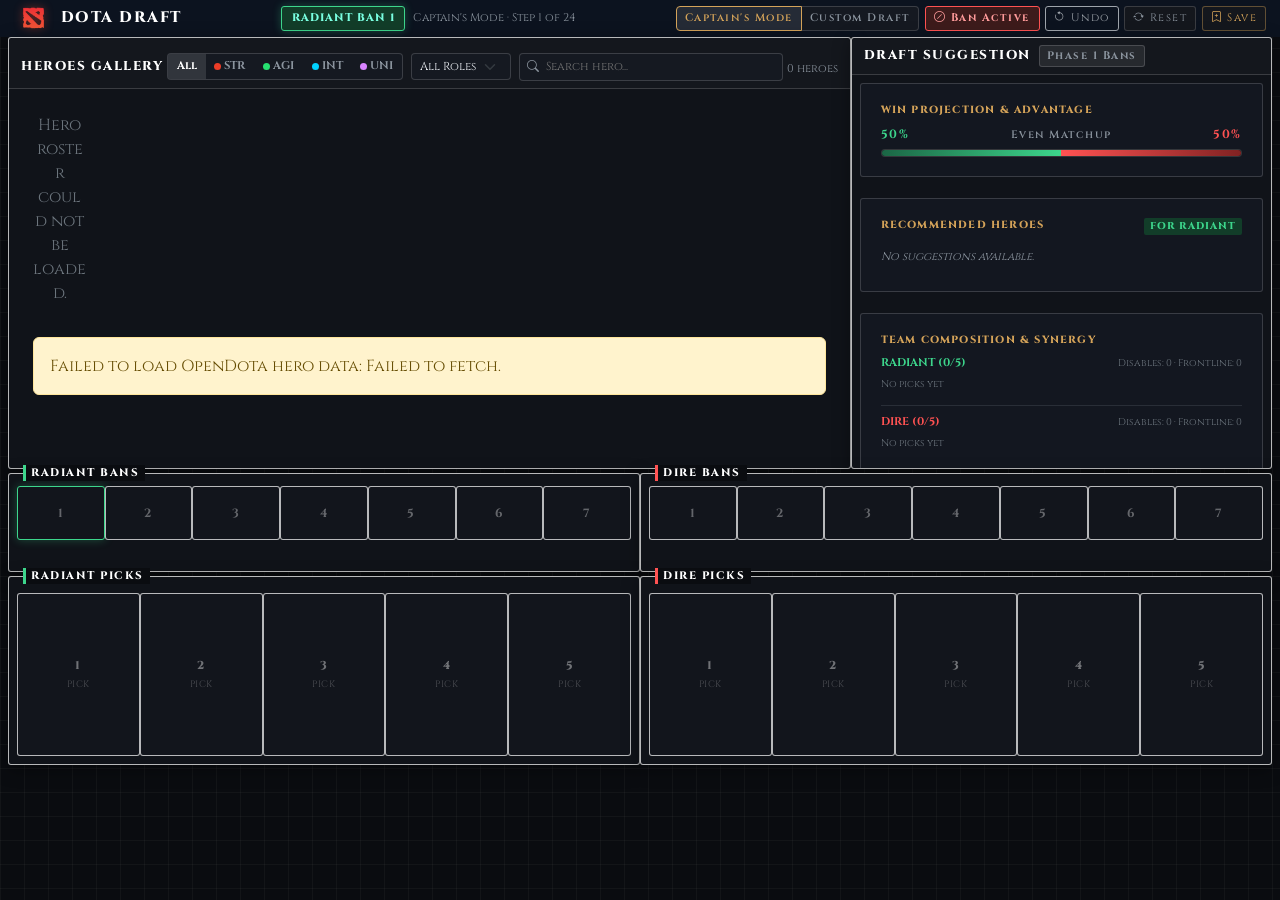
==== commit 70462edf: "responsiveness fix" ====
--- a/API-A3/index.html
+++ b/API-A3/index.html
@@ -40,28 +40,37 @@
                 24</span>
             </div>
 
-
-            <div class="header-actions">
-              <div class="btn-group btn-group-sm mode-toggle-group" role="group" aria-label="Draft mode">
-                <button class="btn btn-mode active" id="captainsMode" type="button"
-                  title="Standard 24-step competitive pick/ban sequence">Captain's Mode</button>
-                <button class="btn btn-mode" id="customMode" type="button"
-                  title="Free custom picking and banning">Custom Draft</button>
-              </div>
-
-              <button class="btn btn-sm btn-action-toggle" id="banToggleBtn" type="button" title="Toggle Pick or Ban">
-                <i class="bi bi-slash-circle me-1"></i><span id="banToggleLabel">Ban Mode</span>
-              </button>
-
-              <button class="btn btn-sm btn-control" id="undoBtn" disabled title="Undo last action">
-                <i class="bi bi-arrow-counterclockwise"></i><span class="d-none d-xl-inline ms-1">Undo</span>
-              </button>
-              <button class="btn btn-sm btn-control" id="resetBtn" title="Reset current draft">
-                <i class="bi bi-arrow-repeat"></i><span class="d-none d-xl-inline ms-1">Reset</span>
-              </button>
-              <button class="btn btn-sm btn-control btn-save" id="saveDraftBtn" title="Save draft">
-                <i class="bi bi-bookmark-plus"></i><span class="d-none d-xl-inline ms-1">Save</span>
-              </button>
+            <!-- mobile menu toggle -->
+            <button class="btn btn-sm btn-control hamburger-btn d-lg-none" type="button"
+              data-bs-toggle="collapse" data-bs-target="#headerActionsCollapse" aria-expanded="false"
+              aria-controls="headerActionsCollapse" aria-label="Toggle navigation" title="Menu">
+              <i class="bi bi-list fs-5"></i>
+            </button>
+
+            <!-- action buttons -->
+            <div class="collapse d-lg-flex header-actions-wrapper" id="headerActionsCollapse">
+              <div class="header-actions">
+                <div class="btn-group btn-group-sm mode-toggle-group" role="group" aria-label="Draft mode">
+                  <button class="btn btn-mode active" id="captainsMode" type="button"
+                    title="Standard 24-step competitive pick/ban sequence">Captain's Mode</button>
+                  <button class="btn btn-mode" id="customMode" type="button"
+                    title="Free custom picking and banning">Custom Draft</button>
+                </div>
+
+                <button class="btn btn-sm btn-action-toggle" id="banToggleBtn" type="button" title="Toggle Pick or Ban">
+                  <i class="bi bi-slash-circle me-1"></i><span id="banToggleLabel">Ban Mode</span>
+                </button>
+
+                <button class="btn btn-sm btn-control" id="undoBtn" disabled title="Undo last action">
+                  <i class="bi bi-arrow-counterclockwise"></i><span class="d-none d-xl-inline ms-1">Undo</span>
+                </button>
+                <button class="btn btn-sm btn-control" id="resetBtn" title="Reset current draft">
+                  <i class="bi bi-arrow-repeat"></i><span class="d-none d-xl-inline ms-1">Reset</span>
+                </button>
+                <button class="btn btn-sm btn-control btn-save" id="saveDraftBtn" title="Save draft">
+                  <i class="bi bi-bookmark-plus"></i><span class="d-none d-xl-inline ms-1">Save</span>
+                </button>
+              </div>
             </div>
           </div>
         </header>
@@ -75,7 +84,7 @@
       <div class="col-12">
         <div class="row g-0">
 
-          <div class="col-8">
+          <div class="col-12 col-lg-8">
             <div class="card mt-0 wireframe-box gallery-box" style="height: 48vh; max-height: 48vh; min-height: 48vh;">
               <div class="card-header wireframe-header">
                 <div class="row g-2 align-items-center w-100 m-0">
@@ -156,14 +165,23 @@
           </div>
 
 
-          <div class="col-4">
+          <div class="col-12 col-lg-4">
             <div class="card mt-0 wireframe-box analysis-box" style="height: 48vh; max-height: 48vh; min-height: 48vh;">
               <div class="card-header wireframe-header d-flex justify-content-between align-items-center">
-                <h2 class="card-title wireframe-title mb-0">DRAFT SUGGESTION</h2>
-                <span class="draft-phase-tag" id="draftPhaseTag">Phase 1 Bans</span>
-              </div>
-
-              <div class="card-body wireframe-body analysis-body p-2">
+                <div class="d-flex align-items-center gap-2">
+                  <h2 class="card-title wireframe-title mb-0">DRAFT SUGGESTION</h2>
+                  <span class="draft-phase-tag" id="draftPhaseTag">Phase 1 Bans</span>
+                </div>
+                <button class="btn btn-sm btn-control btn-suggestion-toggle d-lg-none" type="button"
+                  data-bs-toggle="collapse" data-bs-target="#analysisBodyCollapse" aria-expanded="false"
+                  aria-controls="analysisBodyCollapse" aria-label="Toggle draft suggestions" title="Toggle Suggestions">
+                  <i class="bi bi-chevron-down suggestion-arrow-icon" id="suggestionArrowIcon"></i>
+                </button>
+              </div>
+
+              <!-- suggestion panel: collapsed on mobile, visible on desktop -->
+              <div class="collapse d-lg-block" id="analysisBodyCollapse">
+                <div class="card-body wireframe-body analysis-body p-2">
 
                 <div class="card sub-card analysis-panel-section mb-2">
                   <div class="card-body p-2">
@@ -224,6 +242,7 @@
                 </div>
               </div>
             </div>
+            </div>
           </div>
         </div>
       </div>
@@ -236,7 +255,7 @@
       <div class="col-12">
         <div class="row g-0">
 
-          <div class="col-6">
+          <div class="col-12 col-lg-6">
             <div class="card mt-1 wireframe-box bans-box radiant-bans-box" id="radiantBansBox"
               style="min-height:11vh ;">
               <div class="wireframe-box-label radiant-label">RADIANT BANS</div>
@@ -249,7 +268,7 @@
           </div>
 
 
-          <div class="col-6">
+          <div class="col-12 col-lg-6">
             <div class="card mt-1 wireframe-box bans-box dire-bans-box" id="direBansBox" style="min-height:11vh ;">
               <div class="wireframe-box-label dire-label">DIRE BANS</div>
               <div class="card-body p-2">
@@ -270,7 +289,7 @@
       <div class="col-12">
         <div class="row g-0">
 
-          <div class="col-6">
+          <div class="col-12 col-lg-6">
             <div class="card mt-1 wireframe-box picks-box radiant-picks-box" id="radiantPicksBox"
               style="min-height:20vh ;">
               <div class="wireframe-box-label radiant-label">RADIANT PICKS</div>
@@ -283,7 +302,7 @@
           </div>
 
 
-          <div class="col-6">
+          <div class="col-12 col-lg-6">
             <div class="card mt-1 wireframe-box picks-box dire-picks-box" id="direPicksBox" style="min-height:20vh ;">
               <div class="wireframe-box-label dire-label">DIRE PICKS</div>
               <div class="card-body p-2">
@@ -349,7 +368,7 @@
         const warn = document.createElement("div");
         warn.className = "alert alert-warning text-center m-3 py-2";
         warn.style.zIndex = "9999";
-        warn.innerHTML = `<strong>Protocol Notice:</strong> You opened this file directly via <code>file://</code>. Browsers restrict API and JavaScript module requests over local files. Start Apache in XAMPP and visit <a href="http://localhost/WebDev/API-A3/test.html" class="alert-link">http://localhost/WebDev/API-A3/test.html</a> for full functionality.`;
+        warn.innerHTML = `<strong>Protocol Notice:</strong> You opened this file directly via <code>file://</code>. Browsers restrict API and JavaScript module requests over local files. Start Apache in XAMPP and visit <a href="http://localhost/WebDev/API-A3/index.html" class="alert-link">http://localhost/WebDev/API-A3/index.html</a> for full functionality.`;
         document.body.prepend(warn);
       });
     }
--- a/API-A3/assets/css/main.css
+++ b/API-A3/assets/css/main.css
@@ -1420,3 +1420,303 @@
 ::-webkit-scrollbar-thumb:hover {
   background: #3b4455;
 }
+
+/* mobile responsive */
+@media (max-width: 991.98px) {
+  body.wireframe-theme {
+    height: auto !important;
+    min-height: 100vh;
+    max-height: none !important;
+    overflow-x: hidden !important;
+    overflow-y: auto !important;
+  }
+
+  /* header hamburger */
+  .header-inner {
+    flex-wrap: wrap !important;
+    overflow-x: visible !important;
+    white-space: normal !important;
+    padding: 0.35rem 0.6rem !important;
+    gap: 0.35rem 0.5rem !important;
+  }
+
+  .hamburger-btn {
+    padding: 0.2rem 0.45rem !important;
+    font-size: 1.15rem !important;
+    line-height: 1;
+    display: inline-flex !important;
+    align-items: center;
+    justify-content: center;
+    order: 3;
+    margin-left: auto;
+    border-color: rgba(255, 255, 255, 0.2) !important;
+  }
+
+  .hamburger-btn:hover,
+  .hamburger-btn:focus {
+    color: var(--gold) !important;
+    border-color: var(--gold) !important;
+  }
+
+  .header-actions-wrapper {
+    width: 100% !important;
+    order: 10;
+  }
+
+  .header-actions-wrapper.collapsing,
+  .header-actions-wrapper.show {
+    padding-top: 0.4rem;
+    margin-top: 0.25rem;
+    border-top: 1px solid var(--line-subtle);
+  }
+
+  .header-actions {
+    display: flex !important;
+    flex-wrap: wrap !important;
+    justify-content: center !important;
+    gap: 0.35rem !important;
+    width: 100% !important;
+  }
+
+  .gallery-box {
+    height: auto !important;
+    max-height: none !important;
+    min-height: auto !important;
+    margin-bottom: 0.5rem !important;
+  }
+
+  .gallery-body {
+    height: 250px !important;
+    max-height: 250px !important;
+    overflow-y: auto !important;
+    padding: 6px !important;
+  }
+
+  .hero-gallery-grid {
+    grid-template-columns: repeat(auto-fill, minmax(68px, 1fr)) !important;
+    gap: 6px !important;
+  }
+
+  .hero-card-tile {
+    height: 64px !important;
+    min-height: 64px !important;
+    max-height: 64px !important;
+  }
+
+  .hero-card-tile .hero-img-wrap {
+    height: 44px !important;
+    aspect-ratio: auto !important;
+  }
+
+  .hero-card-tile .hero-name-label {
+    font-size: 0.6rem !important;
+    line-height: 18px !important;
+    height: 18px !important;
+    padding: 0 3px !important;
+  }
+
+  .hero-card-tile .attr-badge {
+    width: 6px !important;
+    height: 6px !important;
+    top: 2px !important;
+    left: 2px !important;
+  }
+
+  .api-loading-wrapper {
+    padding: 0.5rem !important;
+  }
+
+  .api-loading-card {
+    padding: 0.75rem !important;
+  }
+
+  .analysis-box {
+    height: auto !important;
+    max-height: none !important;
+    min-height: auto !important;
+    margin-bottom: 0.5rem !important;
+  }
+
+  .btn-suggestion-toggle {
+    padding: 0.15rem 0.45rem !important;
+    font-size: 0.8rem !important;
+    color: var(--gold) !important;
+    border-color: rgba(236, 175, 44, 0.4) !important;
+    display: inline-flex !important;
+    align-items: center;
+    justify-content: center;
+  }
+
+  .btn-suggestion-toggle:hover,
+  .btn-suggestion-toggle:focus {
+    background: rgba(236, 175, 44, 0.15) !important;
+    color: #ffffff !important;
+    border-color: var(--gold) !important;
+  }
+
+  .suggestion-arrow-icon {
+    transition: transform 0.25s ease;
+    display: inline-block;
+  }
+
+  .btn-suggestion-toggle[aria-expanded="true"] .suggestion-arrow-icon {
+    transform: rotate(180deg);
+  }
+
+  .analysis-body {
+    max-height: 380px !important;
+    overflow-y: auto !important;
+  }
+
+  .bans-box,
+  .picks-box {
+    min-height: auto !important;
+    max-height: none !important;
+    margin-bottom: 0.5rem;
+  }
+}
+
+@media (max-width: 767.98px) {
+  .header-inner {
+    padding: 0.3rem 0.5rem;
+    gap: 0.35rem;
+  }
+
+  .brand-title {
+    font-size: 0.82rem;
+  }
+
+  .brand-logo {
+    height: 18px;
+  }
+
+  .turn-indicator-badge {
+    font-size: 0.6rem;
+    padding: 0.15rem 0.4rem;
+  }
+
+  .btn-mode,
+  .btn-action-toggle,
+  .btn-control {
+    font-size: 0.68rem;
+    padding: 0.18rem 0.4rem;
+  }
+
+  .wireframe-header {
+    padding: 0.4rem 0.5rem;
+  }
+
+  .wireframe-title {
+    font-size: 0.8rem;
+  }
+
+  .attr-btn {
+    padding: 0.2rem 0.38rem;
+    font-size: 0.65rem;
+  }
+
+  .attr-icon {
+    width: 8px;
+    height: 8px;
+  }
+
+  .filter-select {
+    font-size: 0.65rem;
+    padding: 0.2rem 1.4rem 0.2rem 0.4rem;
+  }
+
+  .hero-search-input {
+    width: 100% !important;
+    font-size: 0.68rem;
+    padding: 0.22rem 1.4rem 0.22rem 1.5rem;
+  }
+
+  .search-wrap {
+    width: 100%;
+  }
+
+  .ban-slot .slot-num {
+    font-size: 0.65rem;
+  }
+
+  .ban-slot .btn-slot-remove {
+    width: 14px;
+    height: 14px;
+    font-size: 0.6rem;
+  }
+
+  .pick-slot .pick-hero-name {
+    font-size: 0.58rem;
+  }
+
+  .pick-slot .pick-hero-role {
+    display: none;
+  }
+
+  .pick-slot .empty-pick-num {
+    font-size: 0.65rem;
+  }
+
+  .pick-slot .empty-pick-label {
+    font-size: 0.5rem;
+  }
+
+  .hero-skill-tooltip {
+    max-width: 95vw;
+    padding: 4px 6px;
+  }
+
+  .tooltip-skill-item {
+    width: 120px;
+    min-width: 110px;
+    padding: 5px 6px;
+  }
+
+  .tooltip-skill-icon {
+    width: 24px;
+    height: 24px;
+  }
+
+  .tooltip-skill-name {
+    font-size: 0.65rem;
+  }
+
+  .tooltip-skill-desc {
+    font-size: 0.58rem;
+    -webkit-line-clamp: 2;
+  }
+}
+
+@media (max-width: 575.98px) {
+  .gallery-body {
+    height: 230px !important;
+    max-height: 230px !important;
+  }
+
+  .hero-gallery-grid {
+    grid-template-columns: repeat(auto-fill, minmax(60px, 1fr)) !important;
+    gap: 5px !important;
+  }
+
+  .hero-card-tile {
+    height: 58px !important;
+    min-height: 58px !important;
+    max-height: 58px !important;
+  }
+
+  .hero-card-tile .hero-img-wrap {
+    height: 40px !important;
+  }
+
+  .hero-card-tile .hero-name-label {
+    font-size: 0.55rem !important;
+    line-height: 16px !important;
+    height: 16px !important;
+    padding: 0 2px !important;
+  }
+
+  .wireframe-box-label {
+    font-size: 0.62rem;
+    padding: 1px 6px;
+  }
+}
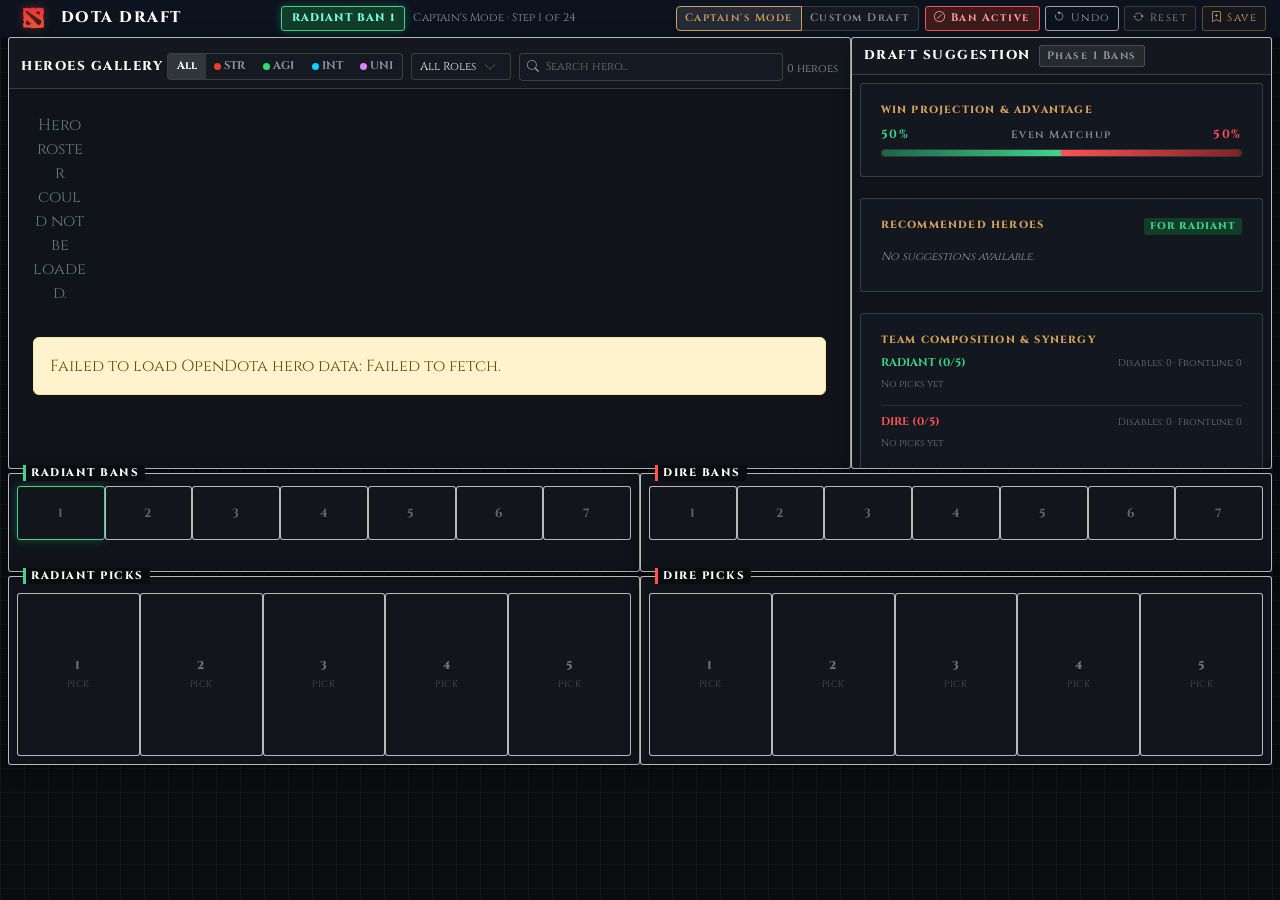
==== commit 24d3a649: "added icon" ====
--- a/API-A3/index.html
+++ b/API-A3/index.html
@@ -6,11 +6,9 @@
   <meta name="viewport" content="width=device-width, initial-scale=1">
   <meta name="theme-color" content="#0a0c10">
   <title>Dota 2 Draft Simulator &amp; Analysis</title>
-
+  <link rel="icon" type="image/png" href="assets/img/dotaLogo.webp" />
   <link href="https://cdn.jsdelivr.net/npm/bootstrap@5.3.3/dist/css/bootstrap.min.css" rel="stylesheet">
-
   <link href="https://cdn.jsdelivr.net/npm/bootstrap-icons@1.11.3/font/bootstrap-icons.min.css" rel="stylesheet">
-
   <link rel="preconnect" href="https://fonts.googleapis.com">
   <link rel="preconnect" href="https://fonts.gstatic.com" crossorigin>
   <link href="https://fonts.googleapis.com/css2?family=Cinzel:wght@600;700;800;900&display=swap" rel="stylesheet">
@@ -41,9 +39,9 @@
             </div>
 
             <!-- mobile menu toggle -->
-            <button class="btn btn-sm btn-control hamburger-btn d-lg-none" type="button"
-              data-bs-toggle="collapse" data-bs-target="#headerActionsCollapse" aria-expanded="false"
-              aria-controls="headerActionsCollapse" aria-label="Toggle navigation" title="Menu">
+            <button class="btn btn-sm btn-control hamburger-btn d-lg-none" type="button" data-bs-toggle="collapse"
+              data-bs-target="#headerActionsCollapse" aria-expanded="false" aria-controls="headerActionsCollapse"
+              aria-label="Toggle navigation" title="Menu">
               <i class="bi bi-list fs-5"></i>
             </button>
 
@@ -183,65 +181,65 @@
               <div class="collapse d-lg-block" id="analysisBodyCollapse">
                 <div class="card-body wireframe-body analysis-body p-2">
 
-                <div class="card sub-card analysis-panel-section mb-2">
-                  <div class="card-body p-2">
-                    <div class="section-subhead">WIN PROJECTION &amp; ADVANTAGE</div>
-                    <div class="advantage-container">
-                      <div class="advantage-header">
-                        <span class="team-adv-val radiant-text" id="radiantAdvPct">50%</span>
-                        <span class="adv-label" id="advantageLabel">Even Matchup</span>
-                        <span class="team-adv-val dire-text" id="direAdvPct">50%</span>
-                      </div>
-                      <div class="advantage-bar-track">
-                        <div class="adv-bar-fill radiant-bar" id="radiantAdvBar" style="width: 50%"></div>
-                        <div class="adv-bar-fill dire-bar" id="direAdvBar" style="width: 50%">
+                  <div class="card sub-card analysis-panel-section mb-2">
+                    <div class="card-body p-2">
+                      <div class="section-subhead">WIN PROJECTION &amp; ADVANTAGE</div>
+                      <div class="advantage-container">
+                        <div class="advantage-header">
+                          <span class="team-adv-val radiant-text" id="radiantAdvPct">50%</span>
+                          <span class="adv-label" id="advantageLabel">Even Matchup</span>
+                          <span class="team-adv-val dire-text" id="direAdvPct">50%</span>
                         </div>
-                      </div>
-                    </div>
-                  </div>
-                </div>
-
-
-                <div class="card sub-card analysis-panel-section mb-2">
-                  <div class="card-body p-2">
-                    <div class="d-flex justify-content-between align-items-center mb-2">
-                      <div class="section-subhead mb-0">RECOMMENDED HEROES</div>
-                      <span class="active-team-tag" id="suggestionTeamTag">FOR RADIANT</span>
-                    </div>
-                    <div class="suggestions-list" id="suggestionsContainer">
-                      <div class="suggestion-placeholder">Suggestions will appear as you pick or
-                        ban heroes.</div>
-                    </div>
-                  </div>
-                </div>
-
-
-                <div class="card sub-card analysis-panel-section mb-2">
-                  <div class="card-body p-2">
-                    <div class="section-subhead">TEAM COMPOSITION &amp; SYNERGY</div>
-                    <div id="compositionBreakdown" class="composition-breakdown">
-                      <div class="small text-secondary">Pick heroes to generate synergy insights
-                        and vulnerability warnings.</div>
-                    </div>
-                  </div>
-                </div>
-
-
-                <div class="card sub-card analysis-panel-section saved-drafts-section">
-                  <div class="card-body p-2">
-                    <div class="d-flex justify-content-between align-items-center mb-2">
-                      <div class="section-subhead mb-0">SAVED DRAFTS</div>
-                      <span class="badge saved-badge" id="savedCount">0</span>
-                    </div>
-                    <div id="savedDraftPreview" class="saved-preview-list small text-secondary">No
-                      saved drafts yet.</div>
-                    <button class="btn btn-compare-drafts w-100 mt-2" id="compareDraftsBtn" type="button">
-                      <i class="bi bi-layout-split me-1"></i>Compare Saved Drafts
-                    </button>
-                  </div>
-                </div>
-              </div>
-            </div>
+                        <div class="advantage-bar-track">
+                          <div class="adv-bar-fill radiant-bar" id="radiantAdvBar" style="width: 50%"></div>
+                          <div class="adv-bar-fill dire-bar" id="direAdvBar" style="width: 50%">
+                          </div>
+                        </div>
+                      </div>
+                    </div>
+                  </div>
+
+
+                  <div class="card sub-card analysis-panel-section mb-2">
+                    <div class="card-body p-2">
+                      <div class="d-flex justify-content-between align-items-center mb-2">
+                        <div class="section-subhead mb-0">RECOMMENDED HEROES</div>
+                        <span class="active-team-tag" id="suggestionTeamTag">FOR RADIANT</span>
+                      </div>
+                      <div class="suggestions-list" id="suggestionsContainer">
+                        <div class="suggestion-placeholder">Suggestions will appear as you pick or
+                          ban heroes.</div>
+                      </div>
+                    </div>
+                  </div>
+
+
+                  <div class="card sub-card analysis-panel-section mb-2">
+                    <div class="card-body p-2">
+                      <div class="section-subhead">TEAM COMPOSITION &amp; SYNERGY</div>
+                      <div id="compositionBreakdown" class="composition-breakdown">
+                        <div class="small text-secondary">Pick heroes to generate synergy insights
+                          and vulnerability warnings.</div>
+                      </div>
+                    </div>
+                  </div>
+
+
+                  <div class="card sub-card analysis-panel-section saved-drafts-section">
+                    <div class="card-body p-2">
+                      <div class="d-flex justify-content-between align-items-center mb-2">
+                        <div class="section-subhead mb-0">SAVED DRAFTS</div>
+                        <span class="badge saved-badge" id="savedCount">0</span>
+                      </div>
+                      <div id="savedDraftPreview" class="saved-preview-list small text-secondary">No
+                        saved drafts yet.</div>
+                      <button class="btn btn-compare-drafts w-100 mt-2" id="compareDraftsBtn" type="button">
+                        <i class="bi bi-layout-split me-1"></i>Compare Saved Drafts
+                      </button>
+                    </div>
+                  </div>
+                </div>
+              </div>
             </div>
           </div>
         </div>
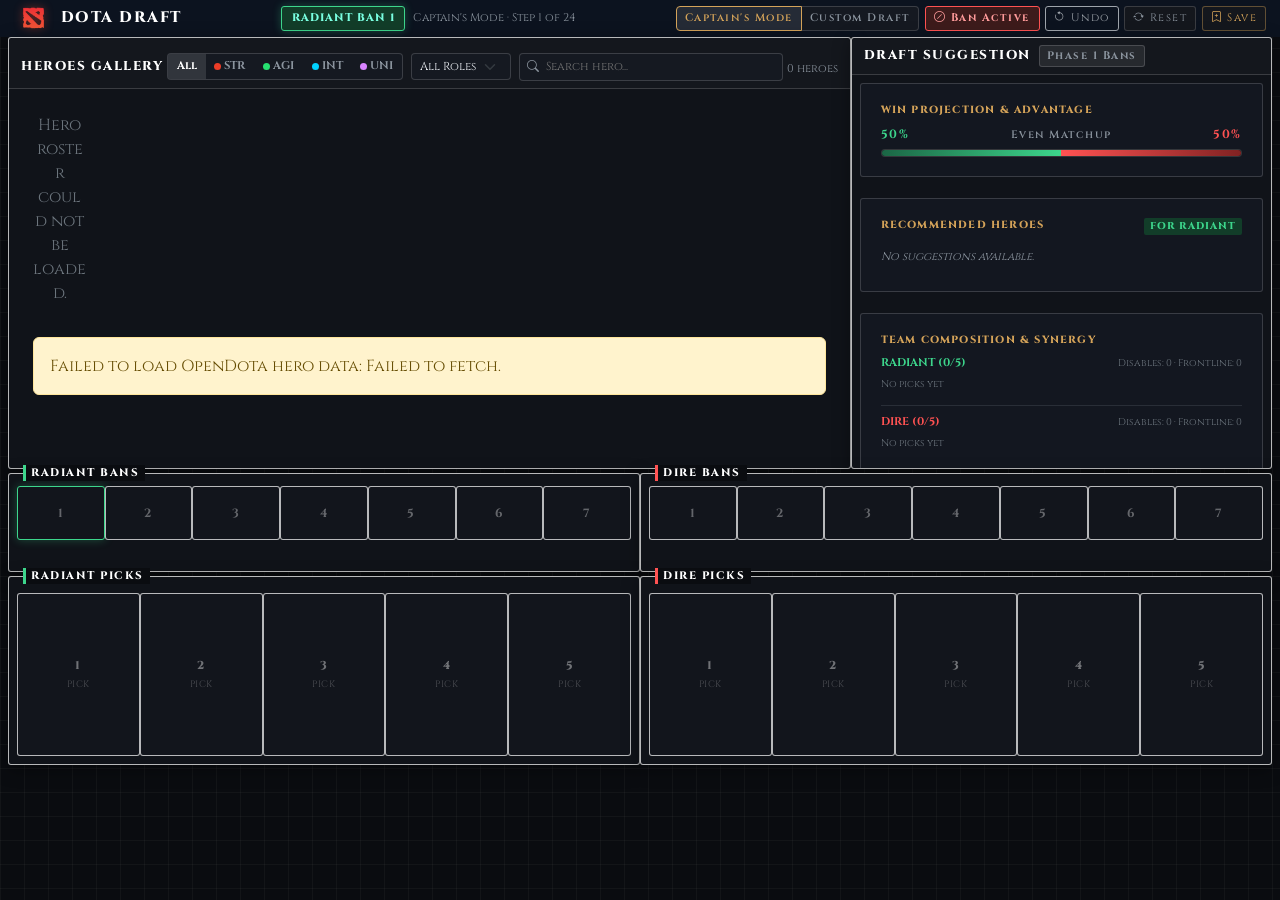
==== commit 2e4d059b: "fix scroll bug" ====
--- a/API-A3/index.html
+++ b/API-A3/index.html
@@ -177,66 +177,64 @@
                 </button>
               </div>
 
-              <!-- suggestion panel: collapsed on mobile, visible on desktop -->
-              <div class="collapse d-lg-block" id="analysisBodyCollapse">
-                <div class="card-body wireframe-body analysis-body p-2">
-
-                  <div class="card sub-card analysis-panel-section mb-2">
-                    <div class="card-body p-2">
-                      <div class="section-subhead">WIN PROJECTION &amp; ADVANTAGE</div>
-                      <div class="advantage-container">
-                        <div class="advantage-header">
-                          <span class="team-adv-val radiant-text" id="radiantAdvPct">50%</span>
-                          <span class="adv-label" id="advantageLabel">Even Matchup</span>
-                          <span class="team-adv-val dire-text" id="direAdvPct">50%</span>
+              <!-- suggestion panel: collapsed on mobile, visible & scrolling on desktop -->
+              <div class="card-body wireframe-body analysis-body collapse d-lg-flex p-2" id="analysisBodyCollapse">
+
+                <div class="card sub-card analysis-panel-section mb-2">
+                  <div class="card-body p-2">
+                    <div class="section-subhead">WIN PROJECTION &amp; ADVANTAGE</div>
+                    <div class="advantage-container">
+                      <div class="advantage-header">
+                        <span class="team-adv-val radiant-text" id="radiantAdvPct">50%</span>
+                        <span class="adv-label" id="advantageLabel">Even Matchup</span>
+                        <span class="team-adv-val dire-text" id="direAdvPct">50%</span>
+                      </div>
+                      <div class="advantage-bar-track">
+                        <div class="adv-bar-fill radiant-bar" id="radiantAdvBar" style="width: 50%"></div>
+                        <div class="adv-bar-fill dire-bar" id="direAdvBar" style="width: 50%">
                         </div>
-                        <div class="advantage-bar-track">
-                          <div class="adv-bar-fill radiant-bar" id="radiantAdvBar" style="width: 50%"></div>
-                          <div class="adv-bar-fill dire-bar" id="direAdvBar" style="width: 50%">
-                          </div>
-                        </div>
-                      </div>
-                    </div>
-                  </div>
-
-
-                  <div class="card sub-card analysis-panel-section mb-2">
-                    <div class="card-body p-2">
-                      <div class="d-flex justify-content-between align-items-center mb-2">
-                        <div class="section-subhead mb-0">RECOMMENDED HEROES</div>
-                        <span class="active-team-tag" id="suggestionTeamTag">FOR RADIANT</span>
-                      </div>
-                      <div class="suggestions-list" id="suggestionsContainer">
-                        <div class="suggestion-placeholder">Suggestions will appear as you pick or
-                          ban heroes.</div>
-                      </div>
-                    </div>
-                  </div>
-
-
-                  <div class="card sub-card analysis-panel-section mb-2">
-                    <div class="card-body p-2">
-                      <div class="section-subhead">TEAM COMPOSITION &amp; SYNERGY</div>
-                      <div id="compositionBreakdown" class="composition-breakdown">
-                        <div class="small text-secondary">Pick heroes to generate synergy insights
-                          and vulnerability warnings.</div>
-                      </div>
-                    </div>
-                  </div>
-
-
-                  <div class="card sub-card analysis-panel-section saved-drafts-section">
-                    <div class="card-body p-2">
-                      <div class="d-flex justify-content-between align-items-center mb-2">
-                        <div class="section-subhead mb-0">SAVED DRAFTS</div>
-                        <span class="badge saved-badge" id="savedCount">0</span>
-                      </div>
-                      <div id="savedDraftPreview" class="saved-preview-list small text-secondary">No
-                        saved drafts yet.</div>
-                      <button class="btn btn-compare-drafts w-100 mt-2" id="compareDraftsBtn" type="button">
-                        <i class="bi bi-layout-split me-1"></i>Compare Saved Drafts
-                      </button>
-                    </div>
+                      </div>
+                    </div>
+                  </div>
+                </div>
+
+
+                <div class="card sub-card analysis-panel-section mb-2">
+                  <div class="card-body p-2">
+                    <div class="d-flex justify-content-between align-items-center mb-2">
+                      <div class="section-subhead mb-0">RECOMMENDED HEROES</div>
+                      <span class="active-team-tag" id="suggestionTeamTag">FOR RADIANT</span>
+                    </div>
+                    <div class="suggestions-list" id="suggestionsContainer">
+                      <div class="suggestion-placeholder">Suggestions will appear as you pick or
+                        ban heroes.</div>
+                    </div>
+                  </div>
+                </div>
+
+
+                <div class="card sub-card analysis-panel-section mb-2">
+                  <div class="card-body p-2">
+                    <div class="section-subhead">TEAM COMPOSITION &amp; SYNERGY</div>
+                    <div id="compositionBreakdown" class="composition-breakdown">
+                      <div class="small text-secondary">Pick heroes to generate synergy insights
+                        and vulnerability warnings.</div>
+                    </div>
+                  </div>
+                </div>
+
+
+                <div class="card sub-card analysis-panel-section saved-drafts-section">
+                  <div class="card-body p-2">
+                    <div class="d-flex justify-content-between align-items-center mb-2">
+                      <div class="section-subhead mb-0">SAVED DRAFTS</div>
+                      <span class="badge saved-badge" id="savedCount">0</span>
+                    </div>
+                    <div id="savedDraftPreview" class="saved-preview-list small text-secondary">No
+                      saved drafts yet.</div>
+                    <button class="btn btn-compare-drafts w-100 mt-2" id="compareDraftsBtn" type="button">
+                      <i class="bi bi-layout-split me-1"></i>Compare Saved Drafts
+                    </button>
                   </div>
                 </div>
               </div>
